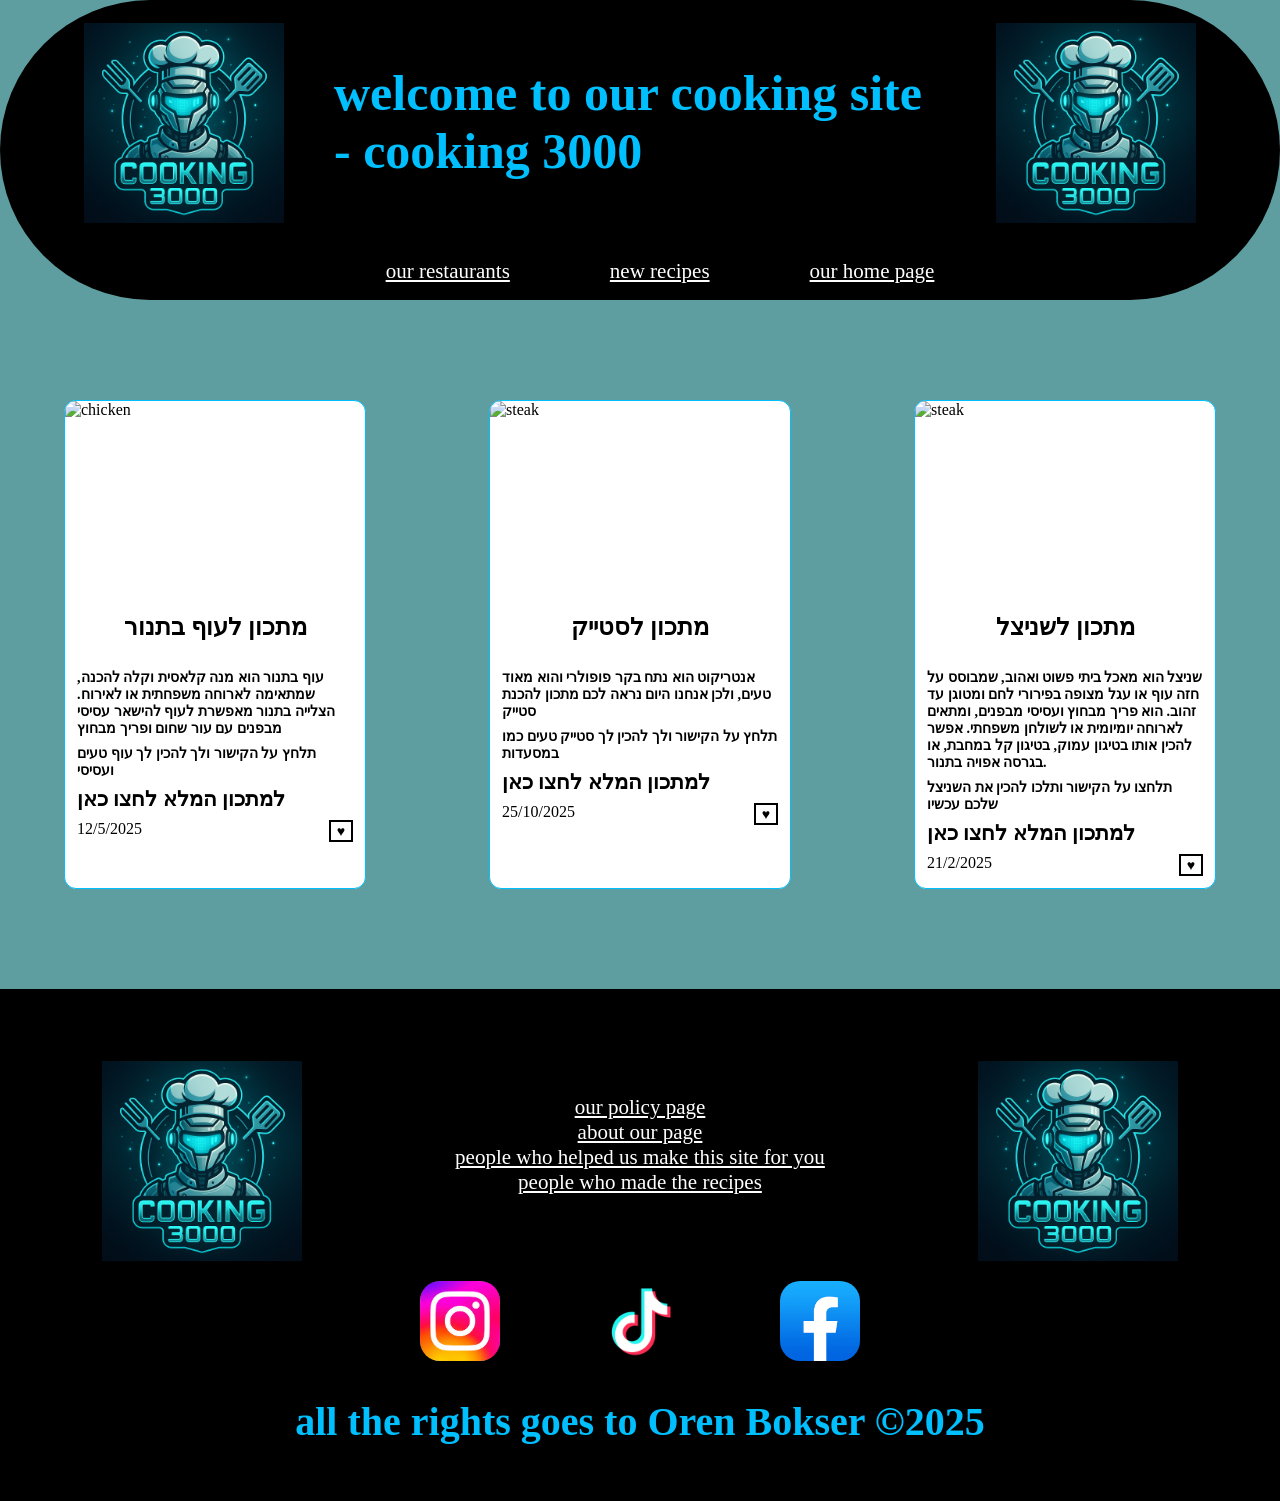
==== index.html @ 5f9ba797 "TASK#2.Project" ====
﻿<!DOCTYPE html>

<html lang="en" xmlns="http://www.w3.org/1999/xhtml">
<head>
    <meta charset="utf-8" />
    <title></title>
    <link href="style.css" rel="stylesheet" />
</head>
<body>
    <header>
        <div class="container">
            <div class="div_header">
                <div class="chef_img"><img src="img/logo.png" alt="Alternate Text" /></div>
                <h1 id="head">welcome to our cooking site - cooking 3000</h1>
                <div class="chef_img"><img src="img/logo.png" alt="Alternate Text" /></div>
            </div>
                <nav id="links">
                    <ul class="father_list">
                        <li class="link"><a href="restaurants.html">our restaurants</a></li>
                        <li class="link"><a href="list.html">new recipes</a></li>
                        <li class="link"><a href="home.html">our home page</a></li>
                    </ul>
                </nav>
        </div>
    </header>
    <main>
        <section>
            <div class="container">
                <div class="card_wrap">
                    <div class="card">
                        <img class="recipe_img" src="img/recipe1.jpg" alt="chicken" />
                        <div class="card-content">
                            <h2>מתכון לעוף בתנור</h2>
                            <p>עוף בתנור הוא מנה קלאסית וקלה להכנה, שמתאימה לארוחה משפחתית או לאירוח. הצלייה בתנור מאפשרת לעוף להישאר עסיסי מבפנים עם עור שחום ופריך מבחוץ</p>
                            <p>תלחץ על הקישור ולך להכין לך עוף טעים ועסיסי</p>
                            <a href="https://happykitchen.co.il/%D7%94%D7%A2%D7%95%D7%A3-%D7%91%D7%AA%D7%A0%D7%95%D7%A8-%D7%94%D7%9B%D7%99-%D7%98%D7%A2%D7%99%D7%9D-%D7%A9%D7%AA%D7%9B%D7%99%D7%A0%D7%95/" class="card-link">למתכון המלא לחצו כאן</a>
                            <div class="card-footer">
                                <span>12/5/2025</span>
                                <button class="like-btn">♥</button>
                            </div>
                        </div>
                    </div>
                    <div class="card">
                        <img class="recipe_img" src="img/recipe2.jpg" alt="steak" />
                        <div class="card-content">
                            <h2>מתכון לסטייק</h2>
                            <p>אנטריקוט הוא נתח בקר פופולרי והוא מאוד טעים, ולכן אנחנו היום נראה לכם מתכון להכנת סטייק</p>
                            <p>תלחץ על הקישור ולך להכין לך סטייק טעים כמו במסעדות</p>
                            <a href="https://raameatshop.co.il/recipes/%D7%91%D7%99%D7%A3-%D7%95%D7%95%D7%9C%D7%99%D7%A0%D7%92%D7%98%D7%95%D7%9F-%D7%97%D7%9C%D7%95%D7%9E%D7%99/" class="card-link">למתכון המלא לחצו כאן</a>
                            <div class="card-footer">
                                <span>25/10/2025</span>
                                <button class="like-btn">♥</button>
                            </div>
                        </div>
                    </div>
                    <div class="card">
                        <img class="recipe_img" src="img/recipe3.jpg" alt="steak" />
                        <div class="card-content">
                            <h2>מתכון לשניצל</h2>
                            <p>שניצל הוא מאכל ביתי פשוט ואהוב, שמבוסס על חזה עוף או עגל מצופה בפירורי לחם ומטוגן עד זהוב. הוא פריך מבחוץ ועסיסי מבפנים, ומתאים לארוחה יומיומית או לשולחן משפחתי. אפשר להכין אותו בטיגון עמוק, בטיגון קל במחבת, או בגרסה אפויה בתנור.</p>
                            <p>תלחצו על הקישור ותלכו להכין את השניצל שלכם עכשיו</p>
                            <a href="https://danielamit.foody.co.il/foody_recipe/%D7%94%D7%9E%D7%93%D7%A8%D7%99%D7%9A-%D7%9C%D7%94%D7%9B%D7%A0%D7%AA-%D7%A9%D7%A0%D7%99%D7%A6%D7%9C-%D7%9E%D7%95%D7%A9%D7%9C%D7%9D/" class="card-link">למתכון המלא לחצו כאן</a>
                            <div class="card-footer">
                                <span>21/2/2025</span>
                                <button class="like-btn">♥</button>
                            </div>
                        </div>
                    </div>
                </div>
            </div>
        </section>
    </main>
    <footer>
        <div class="container">
                <div class="footer">
                    <div class="footer_logo"><img src="img/logo.png" alt="Alternate Text" /></div>
                        <nav>
                            <ul id="list">
                                <li class="list1"><a href="policy.html">our policy page</a></li>
                                <li class="list1"><a href="about.html">about our page</a></li>
                                <li class="list1"><a href="thanks.html">people who helped us make this site for you</a></li>
                                <li class="list1"><a href="copyright.html">people who made the recipes</a></li>
                            </ul>
                        </nav>
                    <div class="footer_logo"><img src="img/logo.png" alt="Alternate Text" /></div>
                </div>
                <div class="social">
                        <div>
                            <a href="https://www.instagram.com/"><img class="social_img" src="img/insta.jpg" alt="Alternate Text" /></a>
                        </div>
                        <div>
                            <a href="https://www.tiktok.com/"> <img class="social_img" src="img/tiktok.png" alt="Alternate Text" /></a>
                        </div>
                        <div class="facebook">
                            <a href="https://www.facebook.com/?locale=he_IL"> <img class="social_img" src="img/fackbook.png" alt="Alternate Text" /></a>
                        </div>
                </div>
                <h1 class="end_of_footer">all the rights goes to Oren Bokser ©2025</h1>
        </div>
    </footer>
</body>
</html>
---- style.css ----
﻿body {
    background-color: cadetblue;
}
header{
    border-radius: 200px;
}
.chef_img {
    height: 200px;
    width: 200px;
   
    background-size: cover;
    display: flex;
    align-self: end;
    margin: 20px;
}
.container {
    width: 90%;
    max-width: 2000px;
    margin: 0 auto;
}
#head {
    font-size: 50px;
    color: deepskyblue;
    padding: 30px;
}
.div_header {
    display: flex;
    flex-direction: row;
    justify-content: center;
    justify-content: space-between;
}
#links {
    display: flex;
    flex-direction: row;
    justify-content: center;
}
.link {
    list-style-type: none;
    margin: 0px 50px 0px 50px;
    font-size: 20px;
}
.father_list {
    display: flex;
}

.link a:hover {
    color: deepskyblue;
    text-decoration: underline;
    font-weight: bold;
}
header{
    background-color: black;
}
.footer_logo {
    height: 200px;
    width: 200px;
    background-size: cover;
    display: flex;
    align-self: end;
}
.footer {
    display: flex;
    flex-direction: row;
    justify-content: center;
    justify-content: space-between;
    padding: 20px;
}
a {
    color: white;
    font-size: 21px;
}

.footer_links {
    color: red;
}
footer {
    background-color: black;
}
#list{
    padding: 50px;
}
.list1 {
    margin: 0px 50px 0px 50px;
    font-size: 20px;
}
.list1 a:hover {
    color: deepskyblue;
    text-decoration: underline;
    font-weight: bold;
}
.social {
    display: flex;
    flex-direction: row;
    justify-content: center;
    gap: 100px;
}
.social_img {
    transition: transform 0.3s ease;
}
/*עזרה מהצאט*/
.social_img:hover {
    transform: translateY(-10px) rotate(-3deg);
    box-shadow: 0 0 50px rgba(139, 0, 0, 0.8), inset 0 0 50px rgba(255, 0, 0, 0.15);
}
.social_img {
    width: 80px;
    display: block;
    border-radius: 20px;
}
#main_div {
    height: 100px;
}
.end_of_footer {
    font-size: 40px;
    color: deepskyblue;
    text-align: center;
    padding: 10px;
    background-color: black
}
html, body {
    height: 100%;
    margin: 0;
}

body {
    display: flex;
    flex-direction: column;
    min-height: 120vh;
}

main {
    flex: 1;
}

footer {
    padding: 20px;
    text-align: center;
}
.card {
    width: 300px;
    border: 1px solid deepskyblue;
    border-radius: 12px;
    display: flex;
    flex-direction: column;
    background: white;
    transition: 0.3s ease;
}

    .card:hover {
        transform: translateY(-10px) scale(1.2);
    }

.container {
    justify-content: center;
}

.card img {
    width: 100%;
    height: 180px;
    object-fit: cover;
}

.recipe_img {
    border-radius: 11px;
}

.card-content {
    padding: 12px;
    display: flex;
    flex-direction: column;
    gap: 8px;
}

    .card-content h3 {
        margin: 0;
        font-size: 18px;
    }

    .card-content p {
        margin: 0;
        font-size: 14px;
    }

    .card-content h2 {
        text-align: center;
    }

.card-link {
    text-decoration: none;
    color: #000;
    font-weight: 600;
}

.card-content p {
    font-weight: bold;
}

.card-footer {
    display: flex;
    justify-content: space-between;
}

.card_wrap {
    display: flex;
    justify-content: space-between;
    margin: 100px 0px;
}

.like-btn {
    border: none;
    background: none;
    border: 2px solid black;
    cursor: pointer;
    font-size: 14px;
    transition: transform 0.5s ease;
}
/*עזרה מהצאט*/
.like-btn:hover{
    transform: scale(1.2);
    filter: drop-shadow(0 0 5px red) drop-shadow(0 0 5px blue);
}
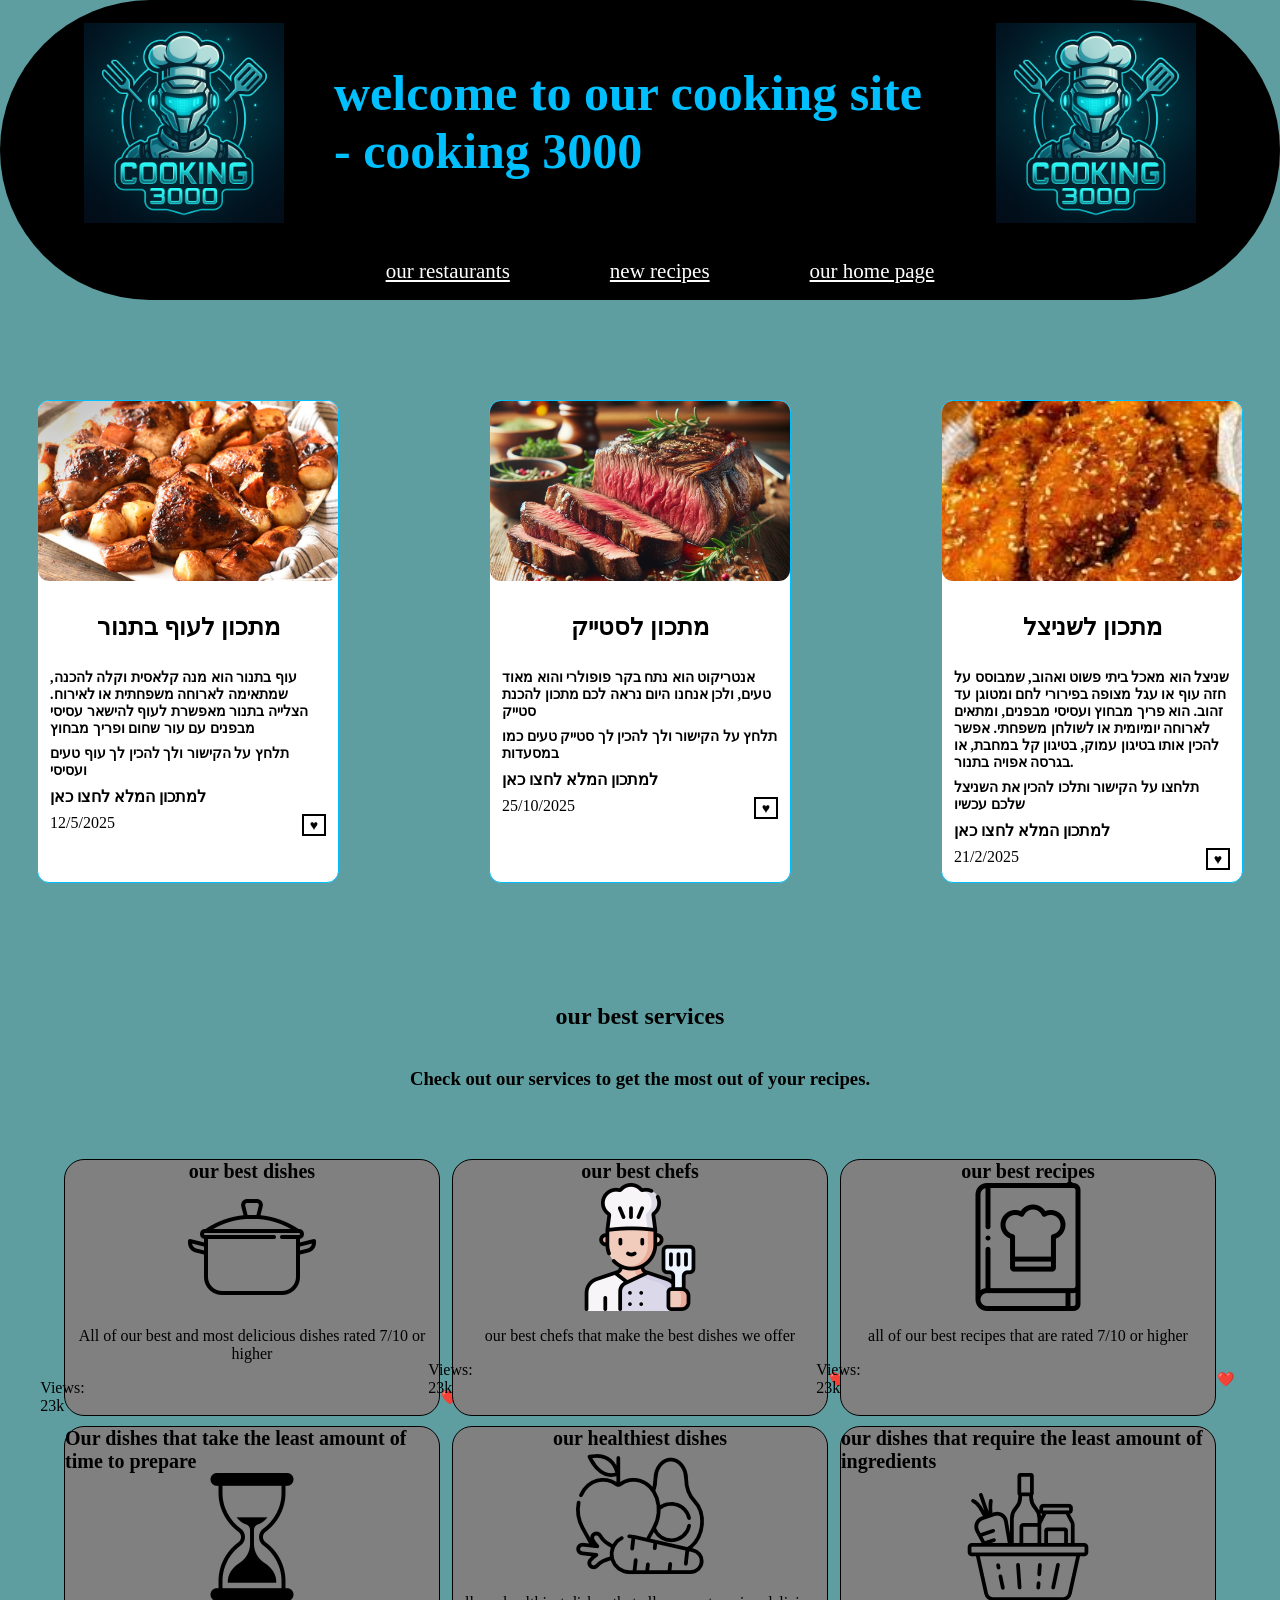
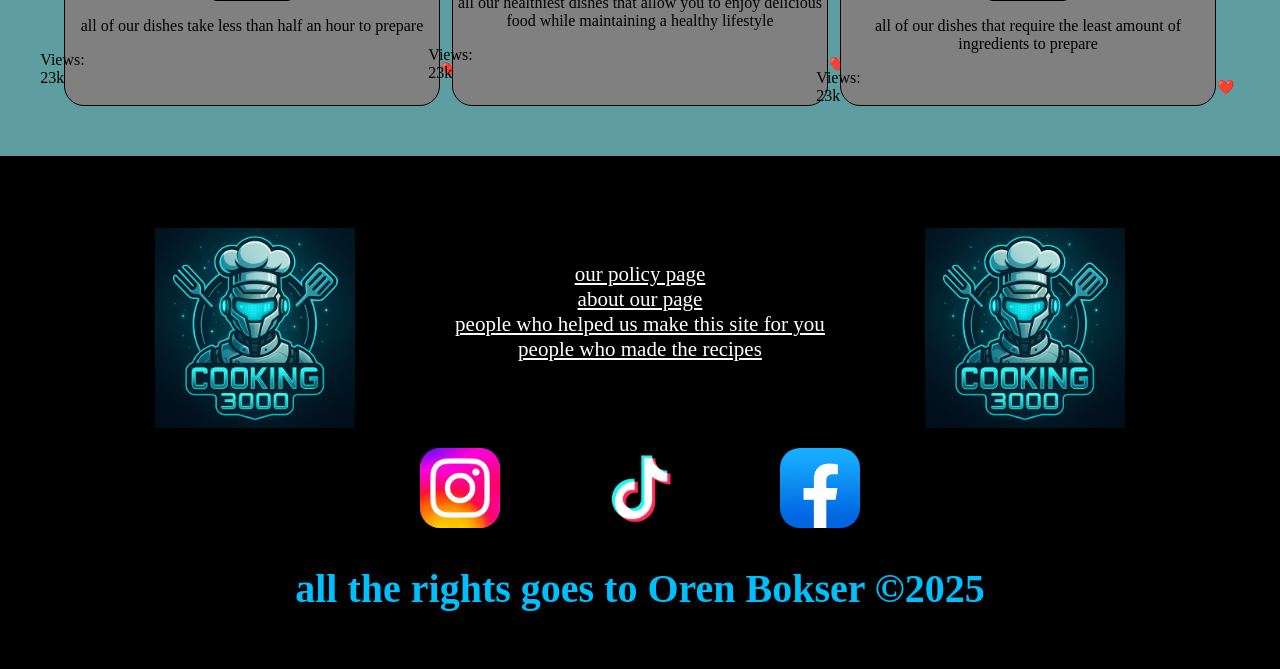
==== commit ef33d379: "Task#3. Project‏" ====
--- a/index.html
+++ b/index.html
@@ -69,6 +69,68 @@
                 </div>
             </div>
         </section>
+        <section class="services">
+            <div class="container">
+                <h1>our best services</h1>
+                <h3>Check out our services to get the most out of your recipes.</h3>
+                <div class="services_wrap">
+                    <div class="services_items">
+                        <a href="dishes.html">our best dishes</a>
+                        <img src="img/pot.png" alt="pot" />
+                        <p>All of our best and most delicious dishes rated 7/10 or higher</p>
+                        <div class="service_footer">
+                            <span>Views: 23k</span>
+                            <button class="like">❤️</button>
+                        </div>
+                    </div>
+                    <div class="services_items">
+                        <a href="chefs.html">our best chefs</a>
+                        <img src="img/chef.png" alt="chef" />
+                        <p>our best chefs that make the best dishes we offer</p>
+                        <div class="service_footer">
+                            <span>Views: 23k</span>
+                            <button class="like">❤️</button>
+                        </div>
+                    </div>
+                    <div class="services_items">
+                        <a href="recipes.html">our best recipes</a>
+                        <img src="img/recipe-service.png" alt="recipe" />
+                        <p>all of our best recipes that are rated 7/10 or higher</p>
+                        <div class="service_footer">
+                            <span>Views: 23k</span>
+                            <button class="like">❤️</button>
+                        </div>
+                    </div>
+                    <div class="services_items">
+                        <a href="short.html">Our dishes that take the least amount of time to prepare</a>
+                        <img src="img/clock.png" alt="clock" />
+                        <p>all of our dishes take less than half an hour to prepare</p>
+                        <div class="service_footer">
+                            <span>Views: 23k</span>
+                            <button class="like">❤️</button>
+                        </div>
+                    </div>
+                    <div class="services_items">
+                        <a href="healthy.html">our healthiest dishes</a>
+                        <img src="img/vegetables.png" alt="vegetables" />
+                        <p>all our healthiest dishes that allow you to enjoy delicious food while maintaining a healthy lifestyle</p>
+                        <div class="service_footer">
+                            <span>Views: 23k</span>
+                            <button class="like">❤️</button>
+                        </div>
+                    </div>
+                    <div class="services_items">
+                        <a href="ingredients.html">our dishes that require the least amount of ingredients</a>
+                        <img src="img/groceries.png" alt="groceries" />
+                        <p>all of our dishes that require the least amount of ingredients to prepare</p>
+                        <div class="service_footer">
+                        <span>Views: 23k</span>
+                        <button class="like">❤️</button>
+                        </div>
+                    </div>
+                </div>
+            </div>
+        </section>
     </main>
     <footer>
         <div class="container">
--- a/style.css
+++ b/style.css
@@ -13,11 +13,6 @@
     align-self: end;
     margin: 20px;
 }
-.container {
-    width: 90%;
-    max-width: 2000px;
-    margin: 0 auto;
-}
 #head {
     font-size: 50px;
     color: deepskyblue;
@@ -65,11 +60,14 @@
     justify-content: space-between;
     padding: 20px;
 }
-a {
+footer a{
     color: white;
     font-size: 21px;
 }
-
+header a {
+    color: white;
+    font-size: 21px;
+}
 .footer_links {
     color: red;
 }
@@ -145,13 +143,20 @@
     background: white;
     transition: 0.3s ease;
 }
-
-    .card:hover {
-        transform: translateY(-10px) scale(1.2);
-    }
+.card_wrap {
+    gap: 150px;
+}
+.card:hover {
+    transform: translateY(-10px) scale(1.2);
+}
 
 .container {
-    justify-content: center;
+    width: 90%;
+    max-width: 1500px;
+    margin: 0 auto;
+    display: flex;
+    flex-direction: column;
+    align-items: center;
 }
 
 .card img {
@@ -219,3 +224,48 @@
     transform: scale(1.2);
     filter: drop-shadow(0 0 5px red) drop-shadow(0 0 5px blue);
 }
+.services_wrap {
+    display: flex;
+    justify-content: space-between;
+    flex-wrap: wrap;
+    gap: 10px;
+    margin: 50px 0px;
+}
+.services_items {
+    background-color: gray;
+    border: 1px solid;
+    border-radius: 20px;
+    width: calc(100% / 3 - 10px);
+    display: flex;
+    flex-direction: column;
+    align-items: center;
+    transition: 0.3s ease;
+}
+.services_items p {
+    text-align: center;
+}
+.services_items:hover {
+    transform: translateY(-10px) scale(1.09);
+}
+.services_items a{
+    text-decoration: none;  
+    color: black;
+    font-size: 20px;
+    font-weight: bold;
+}
+.service_footer {
+    display: flex;
+    justify-content: space-between;
+    gap: 350px;
+}
+.like {
+    border: none;
+    background: none;
+    font-size: 14px;
+    transition: transform 0.5s ease;
+}
+/*עזרה מהצאט*/
+.like:hover {
+    transform: scale(1.2);
+    filter: drop-shadow(0 0 5px black) drop-shadow(0 0 5px red);
+}
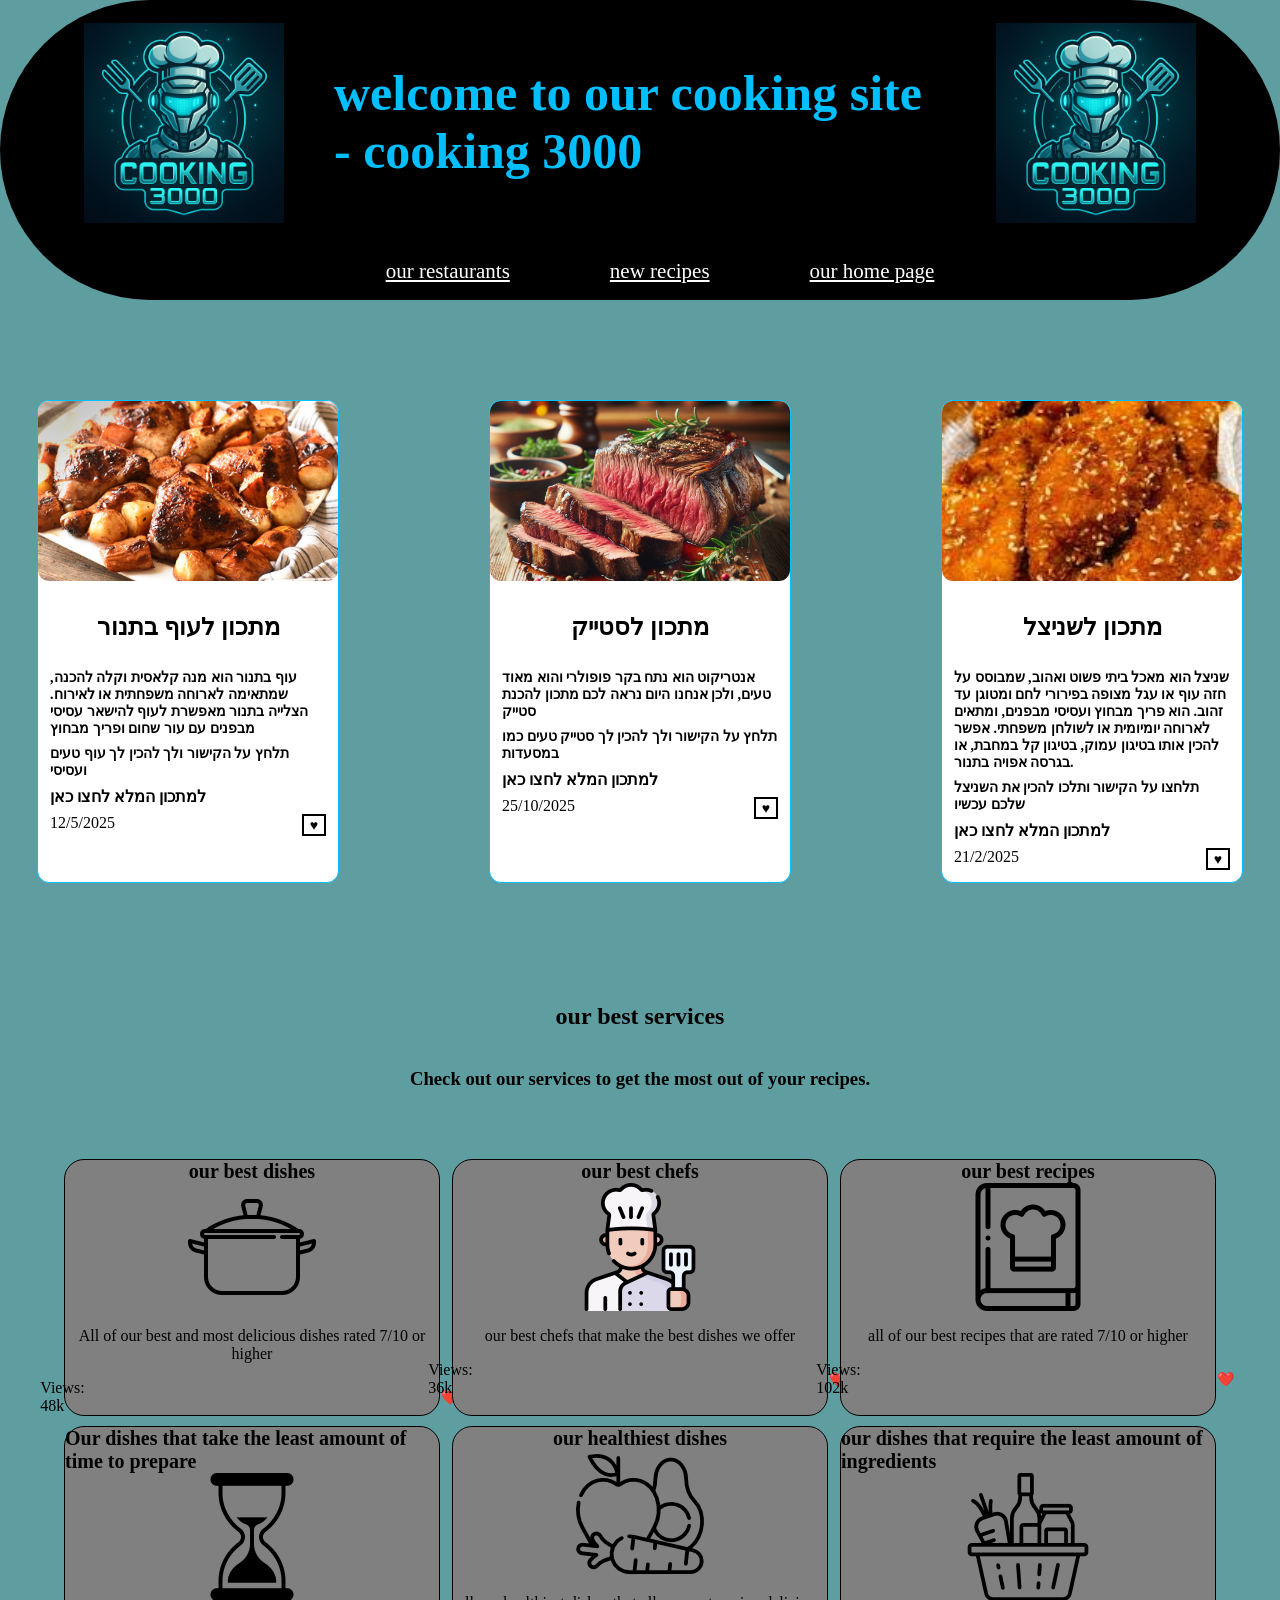
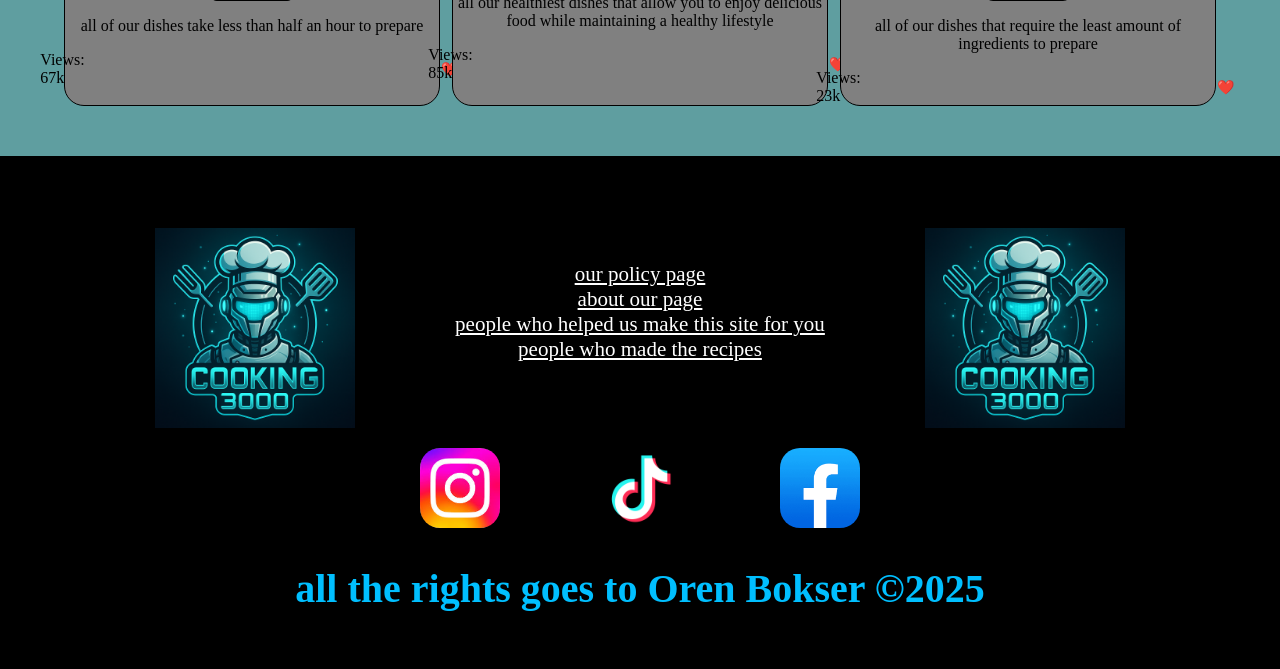
==== commit 110743f3: "TASK#3.Project changed the views number" ====
--- a/index.html
+++ b/index.html
@@ -79,7 +79,7 @@
                         <img src="img/pot.png" alt="pot" />
                         <p>All of our best and most delicious dishes rated 7/10 or higher</p>
                         <div class="service_footer">
-                            <span>Views: 23k</span>
+                            <span>Views: 48k</span>
                             <button class="like">❤️</button>
                         </div>
                     </div>
@@ -88,7 +88,7 @@
                         <img src="img/chef.png" alt="chef" />
                         <p>our best chefs that make the best dishes we offer</p>
                         <div class="service_footer">
-                            <span>Views: 23k</span>
+                            <span>Views: 36k</span>
                             <button class="like">❤️</button>
                         </div>
                     </div>
@@ -97,7 +97,7 @@
                         <img src="img/recipe-service.png" alt="recipe" />
                         <p>all of our best recipes that are rated 7/10 or higher</p>
                         <div class="service_footer">
-                            <span>Views: 23k</span>
+                            <span>Views: 102k</span>
                             <button class="like">❤️</button>
                         </div>
                     </div>
@@ -106,7 +106,7 @@
                         <img src="img/clock.png" alt="clock" />
                         <p>all of our dishes take less than half an hour to prepare</p>
                         <div class="service_footer">
-                            <span>Views: 23k</span>
+                            <span>Views: 67k</span>
                             <button class="like">❤️</button>
                         </div>
                     </div>
@@ -115,7 +115,7 @@
                         <img src="img/vegetables.png" alt="vegetables" />
                         <p>all our healthiest dishes that allow you to enjoy delicious food while maintaining a healthy lifestyle</p>
                         <div class="service_footer">
-                            <span>Views: 23k</span>
+                            <span>Views: 85k</span>
                             <button class="like">❤️</button>
                         </div>
                     </div>
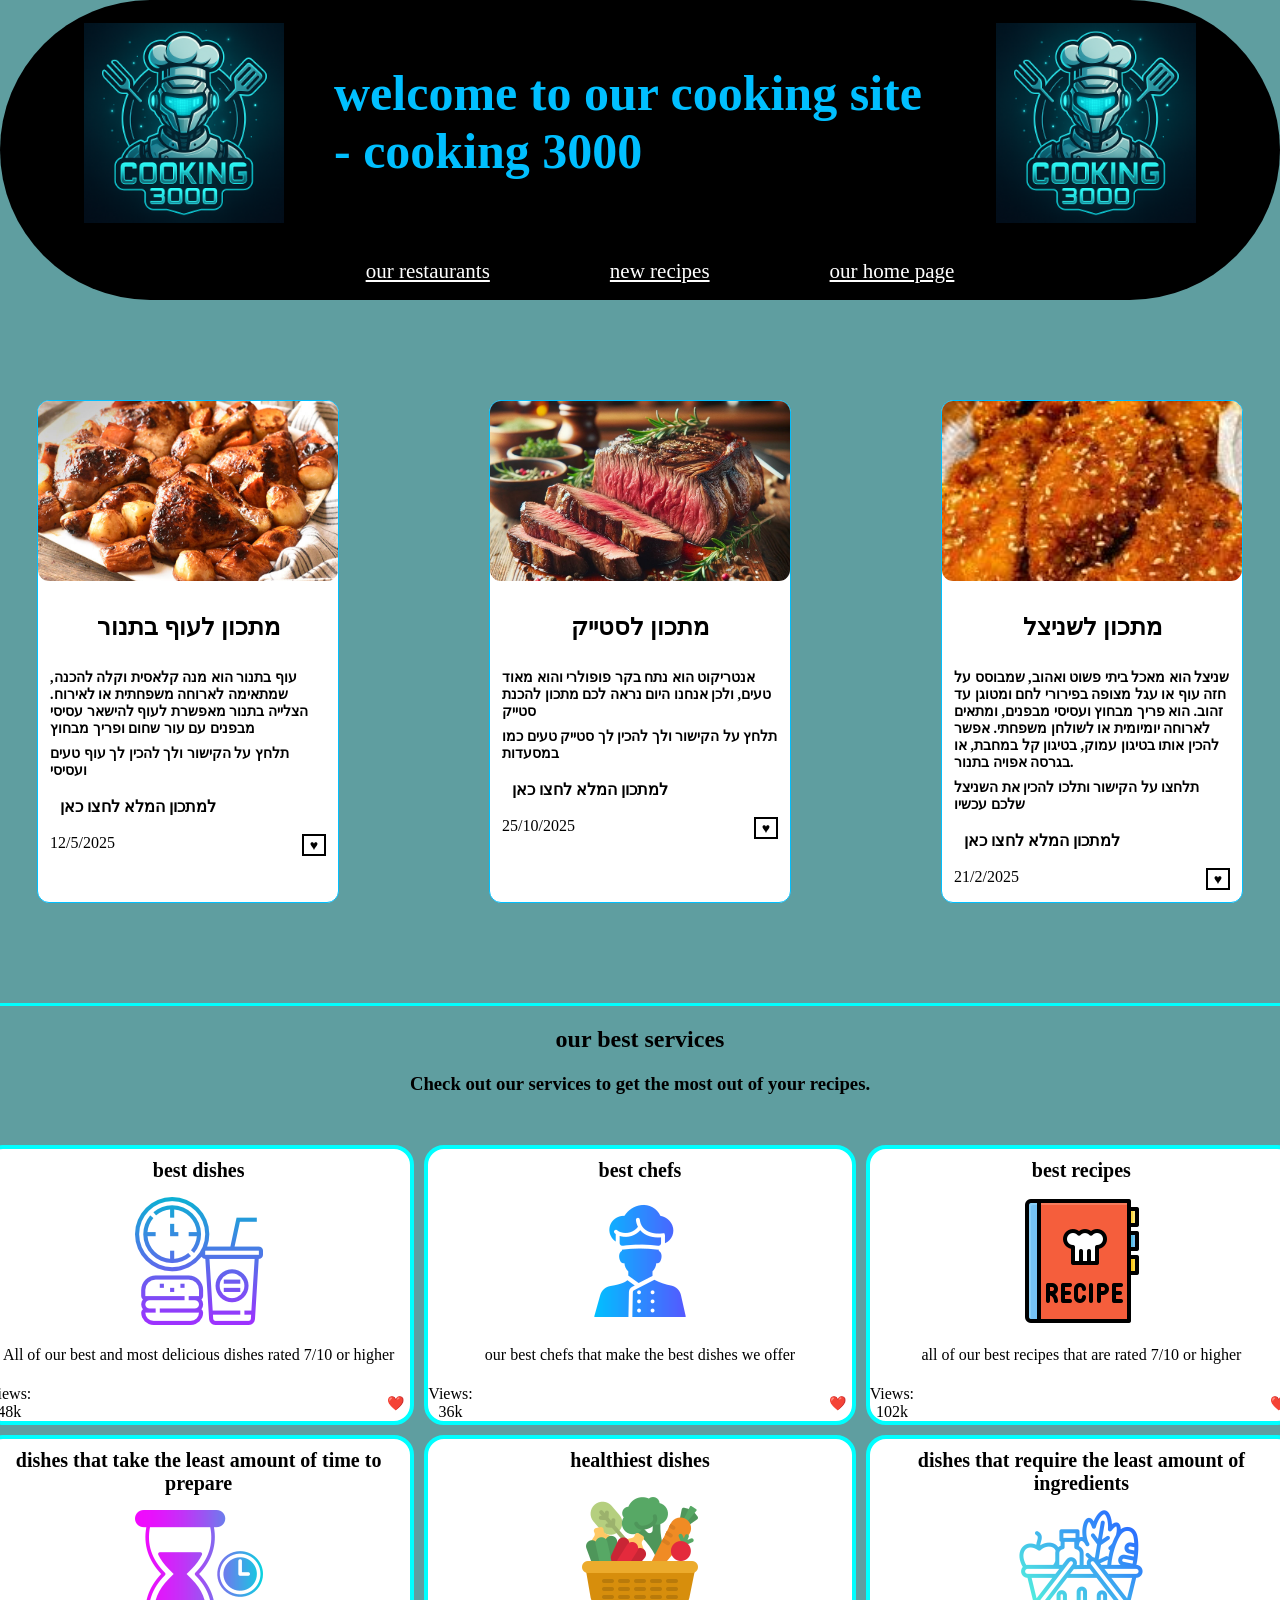
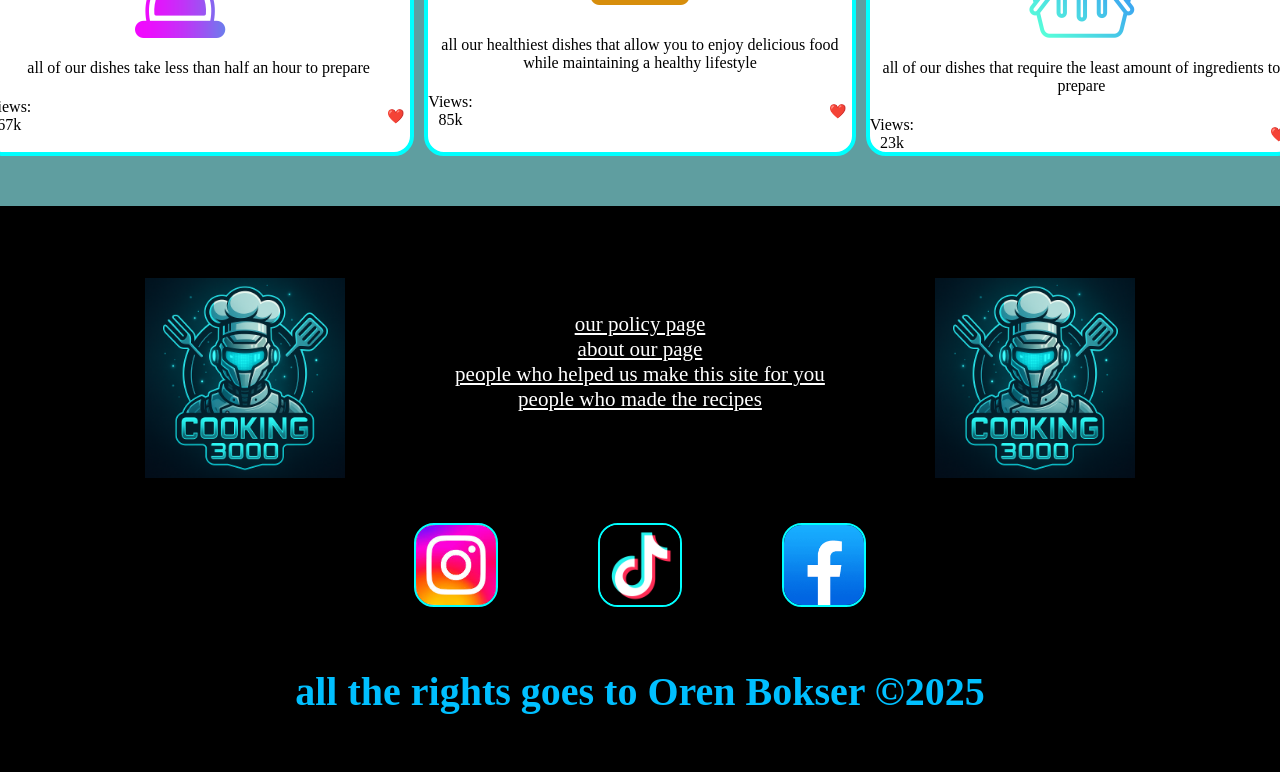
==== commit 02df16ca: "Add files via upload" ====
--- a/index.html
+++ b/index.html
@@ -71,61 +71,67 @@
         </section>
         <section class="services">
             <div class="container">
-                <h1>our best services</h1>
-                <h3>Check out our services to get the most out of your recipes.</h3>
-                <div class="services_wrap">
-                    <div class="services_items">
-                        <a href="dishes.html">our best dishes</a>
-                        <img src="img/pot.png" alt="pot" />
-                        <p>All of our best and most delicious dishes rated 7/10 or higher</p>
-                        <div class="service_footer">
-                            <span>Views: 48k</span>
-                            <button class="like">❤️</button>
+                <div class="border">
+                    <h1>our best services</h1>
+                    <h3>Check out our services to get the most out of your recipes.</h3>
+                    <div class="services_wrap">
+                        <div class="upper_service">
+                            <div class="services_items">
+                                <a href="dishes.html">best dishes</a>
+                                <img src="img/plate.png" alt="pot" />
+                                <p>All of our best and most delicious dishes rated 7/10 or higher</p>
+                                <div class="service_footer">
+                                    <span>Views: 48k</span>
+                                    <button class="like">❤️</button>
+                                </div>
+                            </div>
+                            <div class="services_items">
+                                <a href="chefs.html">best chefs</a>
+                                <img src="img/chef.png" alt="chef" />
+                                <p>our best chefs that make the best dishes we offer</p>
+                                <div class="service_footer">
+                                    <span>Views: 36k</span>
+                                    <button class="like">❤️</button>
+                                </div>
+                            </div>
+                            <div class="services_items">
+                                <a href="recipes.html">best recipes</a>
+                                <img src="img/recipe-down.png" alt="recipe" />
+                                <p>all of our best recipes that are rated 7/10 or higher</p>
+                                <div class="service_footer">
+                                    <span>Views: 102k</span>
+                                    <button class="like">❤️</button>
+                                </div>
+                            </div>
                         </div>
-                    </div>
-                    <div class="services_items">
-                        <a href="chefs.html">our best chefs</a>
-                        <img src="img/chef.png" alt="chef" />
-                        <p>our best chefs that make the best dishes we offer</p>
-                        <div class="service_footer">
-                            <span>Views: 36k</span>
-                            <button class="like">❤️</button>
-                        </div>
-                    </div>
-                    <div class="services_items">
-                        <a href="recipes.html">our best recipes</a>
-                        <img src="img/recipe-service.png" alt="recipe" />
-                        <p>all of our best recipes that are rated 7/10 or higher</p>
-                        <div class="service_footer">
-                            <span>Views: 102k</span>
-                            <button class="like">❤️</button>
-                        </div>
-                    </div>
-                    <div class="services_items">
-                        <a href="short.html">Our dishes that take the least amount of time to prepare</a>
-                        <img src="img/clock.png" alt="clock" />
-                        <p>all of our dishes take less than half an hour to prepare</p>
-                        <div class="service_footer">
-                            <span>Views: 67k</span>
-                            <button class="like">❤️</button>
-                        </div>
-                    </div>
-                    <div class="services_items">
-                        <a href="healthy.html">our healthiest dishes</a>
-                        <img src="img/vegetables.png" alt="vegetables" />
-                        <p>all our healthiest dishes that allow you to enjoy delicious food while maintaining a healthy lifestyle</p>
-                        <div class="service_footer">
-                            <span>Views: 85k</span>
-                            <button class="like">❤️</button>
-                        </div>
-                    </div>
-                    <div class="services_items">
-                        <a href="ingredients.html">our dishes that require the least amount of ingredients</a>
-                        <img src="img/groceries.png" alt="groceries" />
-                        <p>all of our dishes that require the least amount of ingredients to prepare</p>
-                        <div class="service_footer">
-                        <span>Views: 23k</span>
-                        <button class="like">❤️</button>
+                        <div class="lower_service">
+                            <div class="services_items">
+                                <a href="short.html">dishes that take the least amount of time to prepare</a>
+                                <img src="img/clock.png" alt="clock" />
+                                <p>all of our dishes take less than half an hour to prepare</p>
+                                <div class="service_footer">
+                                    <span>Views: 67k</span>
+                                    <button class="like">❤️</button>
+                                </div>
+                            </div>
+                            <div class="services_items">
+                                <a href="healthy.html">healthiest dishes</a>
+                                <img src="img/vegetable.png" alt="vegetables" />
+                                <p>all our healthiest dishes that allow you to enjoy delicious food while maintaining a healthy lifestyle</p>
+                                <div class="service_footer">
+                                    <span>Views: 85k</span>
+                                    <button class="like">❤️</button>
+                                </div>
+                            </div>
+                            <div class="services_items">
+                                <a href="ingredients.html">dishes that require the least amount of ingredients</a>
+                                <img src="img/groceries.png" alt="groceries" />
+                                <p>all of our dishes that require the least amount of ingredients to prepare</p>
+                                <div class="service_footer">
+                                    <span>Views: 23k</span>
+                                    <button class="like">❤️</button>
+                                </div>
+                            </div>
                         </div>
                     </div>
                 </div>
--- a/style.css
+++ b/style.css
@@ -98,12 +98,13 @@
 /*עזרה מהצאט*/
 .social_img:hover {
     transform: translateY(-10px) rotate(-3deg);
-    box-shadow: 0 0 50px rgba(139, 0, 0, 0.8), inset 0 0 50px rgba(255, 0, 0, 0.15);
+    box-shadow: 0 0 50px aqua, inset 0 0 50px rgba(255, 0, 0, 0.15);
 }
 .social_img {
     width: 80px;
     display: block;
     border-radius: 20px;
+    border: 2px solid aqua;
 }
 #main_div {
     height: 100px;
@@ -222,24 +223,26 @@
 /*עזרה מהצאט*/
 .like-btn:hover{
     transform: scale(1.2);
-    filter: drop-shadow(0 0 5px red) drop-shadow(0 0 5px blue);
+    filter: drop-shadow(0 0 5px aqua) drop-shadow(0 0 5px blue);
 }
 .services_wrap {
     display: flex;
+    flex-direction: column;
     justify-content: space-between;
     flex-wrap: wrap;
     gap: 10px;
     margin: 50px 0px;
 }
 .services_items {
-    background-color: gray;
-    border: 1px solid;
+    background-color: white;
+    border: 4px solid aqua;
     border-radius: 20px;
     width: calc(100% / 3 - 10px);
     display: flex;
     flex-direction: column;
     align-items: center;
     transition: 0.3s ease;
+    gap: 5px;
 }
 .services_items p {
     text-align: center;
@@ -264,6 +267,33 @@
     font-size: 14px;
     transition: transform 0.5s ease;
 }
+.upper_service {
+    display: flex;
+    flex-direction: row;
+    gap: 10px;
+}
+.lower_service {
+    display: flex;
+    flex-direction: row;
+    gap: 10px;
+}
+a , p .services_items{
+    padding: 10px;
+}
+.upper_service a:hover {
+    color: deepskyblue;
+    text-decoration: underline;
+    font-weight: bold;
+}
+.lower_service a:hover {
+    color: deepskyblue;
+    text-decoration: underline;
+    font-weight: bold;
+}
+.border {
+    text-align: center;
+    border-top: 3px solid aqua;
+}
 /*עזרה מהצאט*/
 .like:hover {
     transform: scale(1.2);
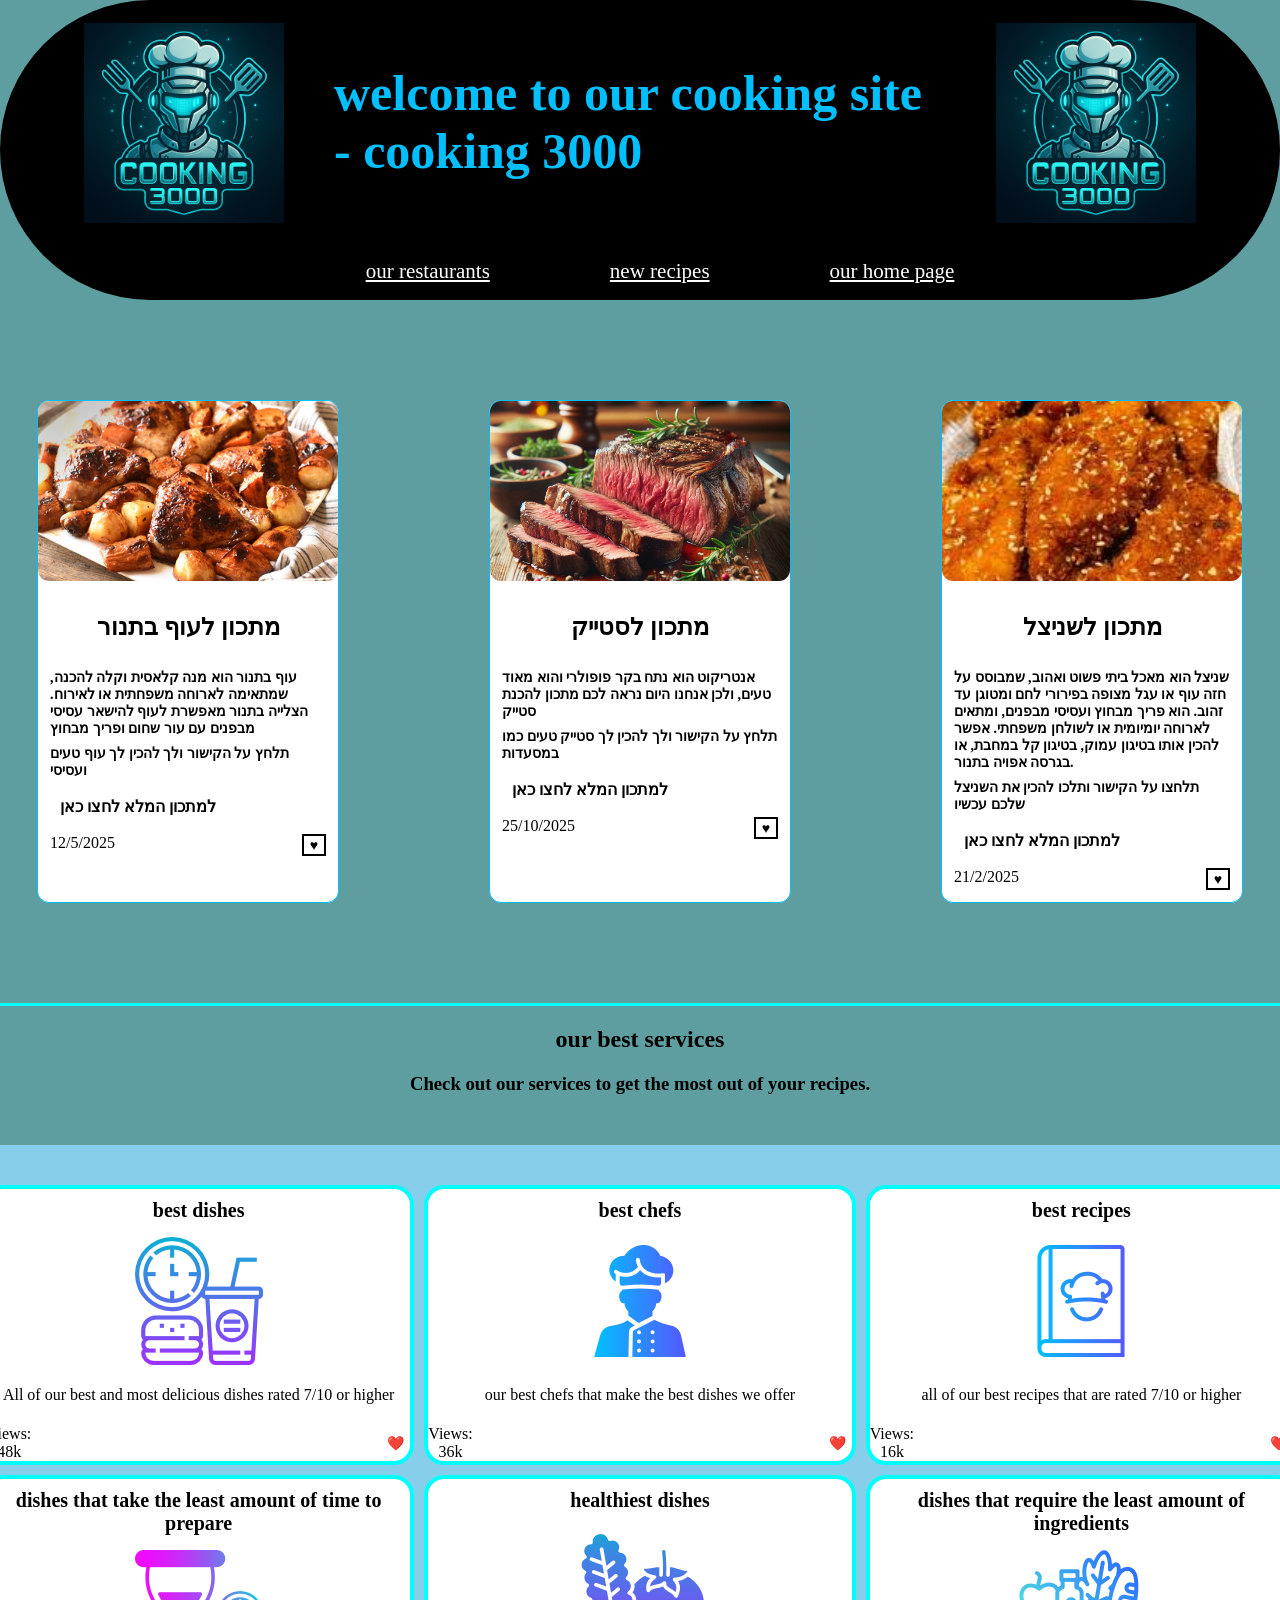
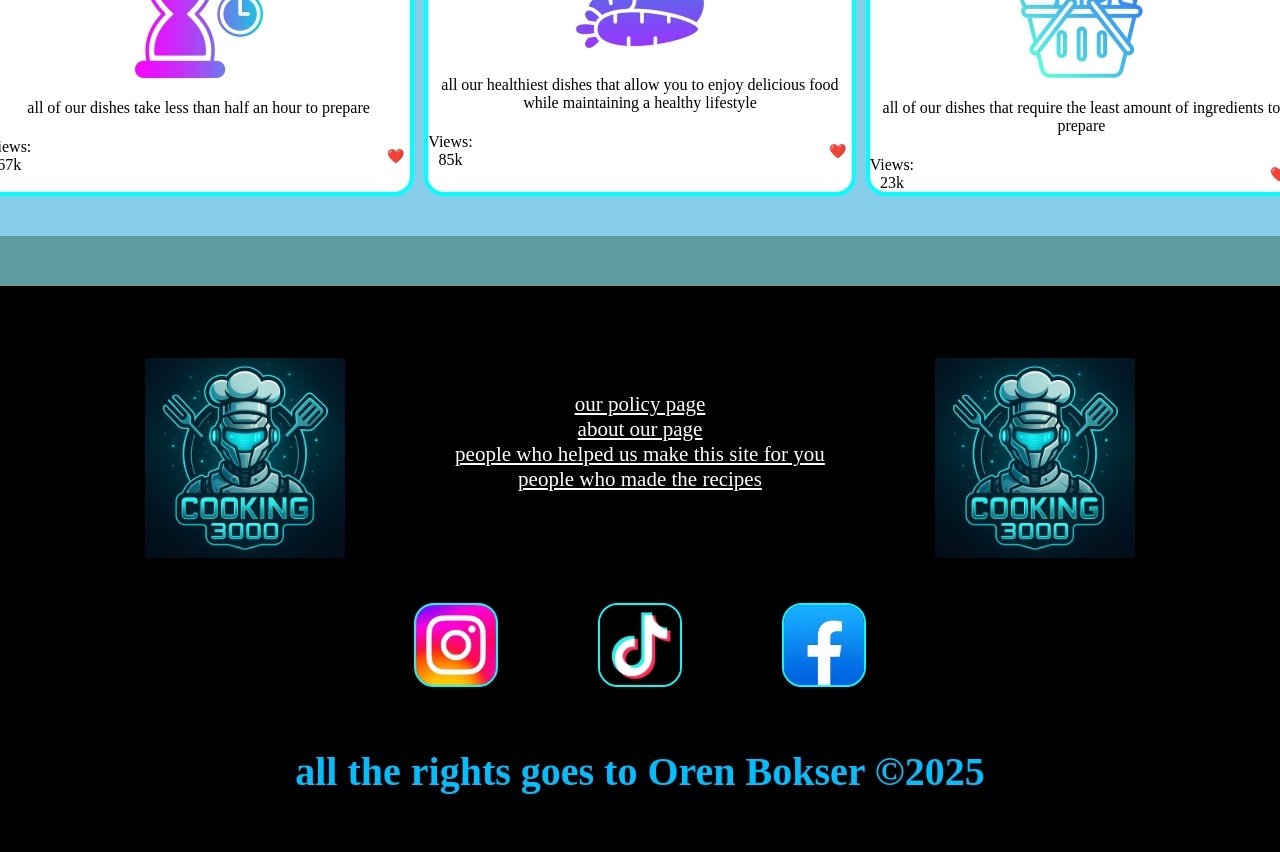
==== commit dcecdd4b: "TASK#3. Project" ====
--- a/index.html
+++ b/index.html
@@ -99,7 +99,7 @@
                                 <img src="img/recipe-down.png" alt="recipe" />
                                 <p>all of our best recipes that are rated 7/10 or higher</p>
                                 <div class="service_footer">
-                                    <span>Views: 102k</span>
+                                    <span>Views: 16k</span>
                                     <button class="like">❤️</button>
                                 </div>
                             </div>
--- a/style.css
+++ b/style.css
@@ -247,9 +247,10 @@
 .services_items p {
     text-align: center;
 }
-.services_items:hover {
-    transform: translateY(-10px) scale(1.09);
-}
+    .services_items:hover {
+        transform: translateY(-10px) scale(1.09);
+        filter: drop-shadow(0 0 5px aqua) drop-shadow(0 0 10px blue);
+    }
 .services_items a{
     text-decoration: none;  
     color: black;
@@ -294,6 +295,11 @@
     text-align: center;
     border-top: 3px solid aqua;
 }
+.services_wrap {
+    background-color: skyblue;
+    padding: 40px;
+    border-radius: 30px;
+}
 /*עזרה מהצאט*/
 .like:hover {
     transform: scale(1.2);
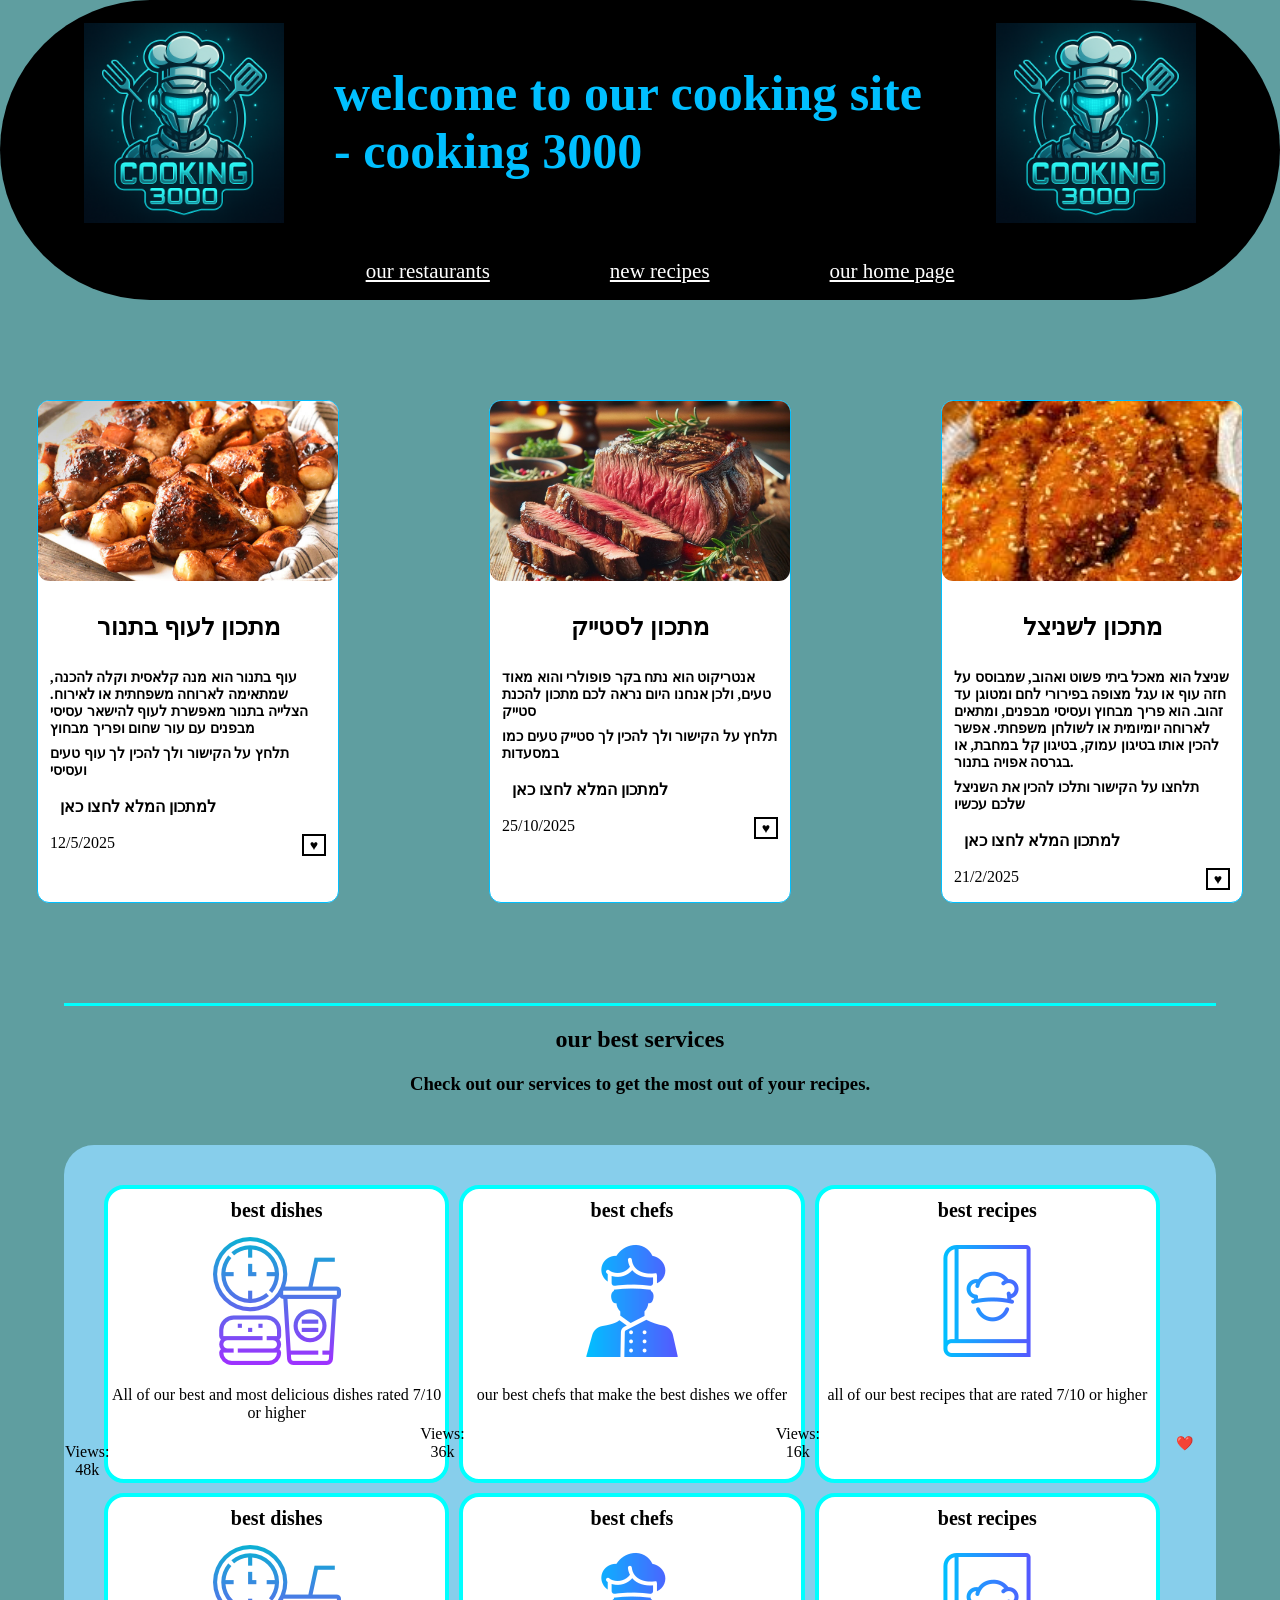
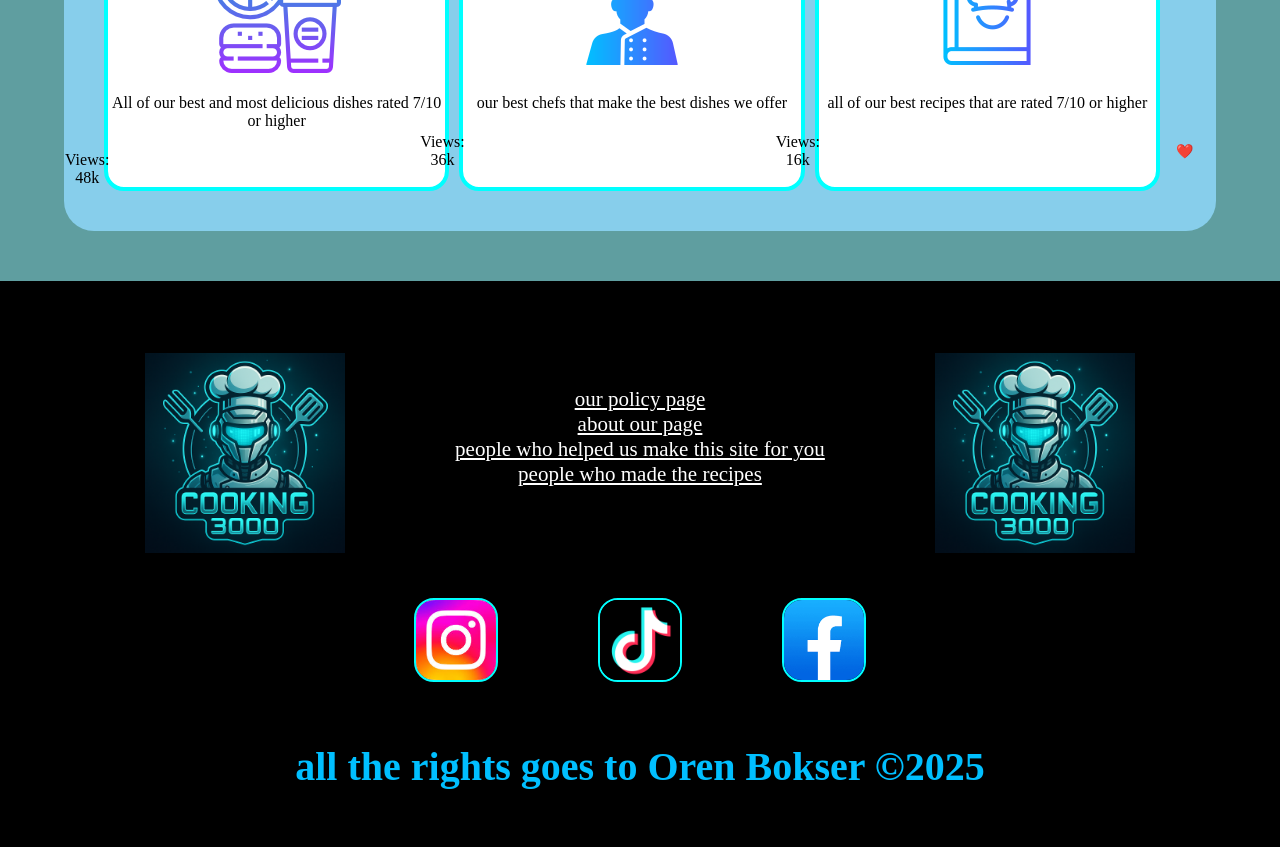
==== commit b155080b: "TASK#3. Project changed some stuff and some things that u said to change in the class" ====
--- a/index.html
+++ b/index.html
@@ -3,6 +3,8 @@
 <html lang="en" xmlns="http://www.w3.org/1999/xhtml">
 <head>
     <meta charset="utf-8" />
+    <meta name="viewport" content="width=device-width, initial-scale=1.0">
+
     <title></title>
     <link href="style.css" rel="stylesheet" />
 </head>
@@ -75,64 +77,118 @@
                     <h1>our best services</h1>
                     <h3>Check out our services to get the most out of your recipes.</h3>
                     <div class="services_wrap">
-                        <div class="upper_service">
-                            <div class="services_items">
-                                <a href="dishes.html">best dishes</a>
-                                <img src="img/plate.png" alt="pot" />
-                                <p>All of our best and most delicious dishes rated 7/10 or higher</p>
-                                <div class="service_footer">
-                                    <span>Views: 48k</span>
-                                    <button class="like">❤️</button>
-                                </div>
-                            </div>
-                            <div class="services_items">
-                                <a href="chefs.html">best chefs</a>
-                                <img src="img/chef.png" alt="chef" />
-                                <p>our best chefs that make the best dishes we offer</p>
-                                <div class="service_footer">
-                                    <span>Views: 36k</span>
-                                    <button class="like">❤️</button>
-                                </div>
-                            </div>
-                            <div class="services_items">
-                                <a href="recipes.html">best recipes</a>
-                                <img src="img/recipe-down.png" alt="recipe" />
-                                <p>all of our best recipes that are rated 7/10 or higher</p>
-                                <div class="service_footer">
-                                    <span>Views: 16k</span>
-                                    <button class="like">❤️</button>
-                                </div>
-                            </div>
-                        </div>
-                        <div class="lower_service">
-                            <div class="services_items">
-                                <a href="short.html">dishes that take the least amount of time to prepare</a>
-                                <img src="img/clock.png" alt="clock" />
-                                <p>all of our dishes take less than half an hour to prepare</p>
-                                <div class="service_footer">
-                                    <span>Views: 67k</span>
-                                    <button class="like">❤️</button>
-                                </div>
-                            </div>
-                            <div class="services_items">
-                                <a href="healthy.html">healthiest dishes</a>
-                                <img src="img/vegetable.png" alt="vegetables" />
-                                <p>all our healthiest dishes that allow you to enjoy delicious food while maintaining a healthy lifestyle</p>
-                                <div class="service_footer">
-                                    <span>Views: 85k</span>
-                                    <button class="like">❤️</button>
-                                </div>
-                            </div>
-                            <div class="services_items">
-                                <a href="ingredients.html">dishes that require the least amount of ingredients</a>
-                                <img src="img/groceries.png" alt="groceries" />
-                                <p>all of our dishes that require the least amount of ingredients to prepare</p>
-                                <div class="service_footer">
-                                    <span>Views: 23k</span>
-                                    <button class="like">❤️</button>
-                                </div>
-                            </div>
-                        </div>
+                        <div class="services_items">
+                            <a href="dishes.html">best dishes</a>
+                            <img src="img/plate.png" alt="pot" />
+                            <p>All of our best and most delicious dishes rated 7/10 or higher</p>
+                            <div class="service_footer">
+                                <span>Views: 48k</span>
+                                <button class="like">❤️</button>
+                            </div>
+                        </div>
+                        <div class="services_items">
+                            <a href="chefs.html">best chefs</a>
+                            <img src="img/chef.png" alt="chef" />
+                            <p>our best chefs that make the best dishes we offer</p>
+                            <div class="service_footer">
+                                <span>Views: 36k</span>
+                                <button class="like">❤️</button>
+                            </div>
+                        </div>
+                        <div class="services_items">
+                            <a href="recipes.html">best recipes</a>
+                            <img src="img/recipe-down.png" alt="recipe" />
+                            <p>all of our best recipes that are rated 7/10 or higher</p>
+                            <div class="service_footer">
+                                <span>Views: 16k</span>
+                                <button class="like">❤️</button>
+                            </div>
+                        </div>
+                        <div class="services_items">
+                            <a href="dishes.html">best dishes</a>
+                            <img src="img/plate.png" alt="pot" />
+                            <p>All of our best and most delicious dishes rated 7/10 or higher</p>
+                            <div class="service_footer">
+                                <span>Views: 48k</span>
+                                <button class="like">❤️</button>
+                            </div>
+                        </div>
+                        <div class="services_items">
+                            <a href="chefs.html">best chefs</a>
+                            <img src="img/chef.png" alt="chef" />
+                            <p>our best chefs that make the best dishes we offer</p>
+                            <div class="service_footer">
+                                <span>Views: 36k</span>
+                                <button class="like">❤️</button>
+                            </div>
+                        </div>
+                        <div class="services_items">
+                            <a href="recipes.html">best recipes</a>
+                            <img src="img/recipe-down.png" alt="recipe" />
+                            <p>all of our best recipes that are rated 7/10 or higher</p>
+                            <div class="service_footer">
+                                <span>Views: 16k</span>
+                                <button class="like">❤️</button>
+                            </div>
+                        </div>
+                        <!--<div class="upper_service">
+        <div class="services_items">
+            <a href="dishes.html">best dishes</a>
+            <img src="img/plate.png" alt="pot" />
+            <p>All of our best and most delicious dishes rated 7/10 or higher</p>
+            <div class="service_footer">
+                <span>Views: 48k</span>
+                <button class="like">❤️</button>
+            </div>
+        </div>
+        <div class="services_items">
+            <a href="chefs.html">best chefs</a>
+            <img src="img/chef.png" alt="chef" />
+            <p>our best chefs that make the best dishes we offer</p>
+            <div class="service_footer">
+                <span>Views: 36k</span>
+                <button class="like">❤️</button>
+            </div>
+        </div>
+        <div class="services_items">
+            <a href="recipes.html">best recipes</a>
+            <img src="img/recipe-down.png" alt="recipe" />
+            <p>all of our best recipes that are rated 7/10 or higher</p>
+            <div class="service_footer">
+                <span>Views: 16k</span>
+                <button class="like">❤️</button>
+            </div>
+        </div>
+    </div>
+    <div class="lower_service">
+        <div class="services_items">
+            <a href="short.html">dishes that take the least amount of time to prepare</a>
+            <img src="img/clock.png" alt="clock" />
+            <p>all of our dishes take less than half an hour to prepare</p>
+            <div class="service_footer">
+                <span>Views: 67k</span>
+                <button class="like">❤️</button>
+            </div>
+        </div>
+        <div class="services_items">
+            <a href="healthy.html">healthiest dishes</a>
+            <img src="img/vegetable.png" alt="vegetables" />
+            <p>all our healthiest dishes that allow you to enjoy delicious food while maintaining a healthy lifestyle</p>
+            <div class="service_footer">
+                <span>Views: 85k</span>
+                <button class="like">❤️</button>
+            </div>
+        </div>
+        <div class="services_items">
+            <a href="ingredients.html">dishes that require the least amount of ingredients</a>
+            <img src="img/groceries.png" alt="groceries" />
+            <p>all of our dishes that require the least amount of ingredients to prepare</p>
+            <div class="service_footer">
+                <span>Views: 23k</span>
+                <button class="like">❤️</button>
+            </div>
+        </div>
+    </div>-->
                     </div>
                 </div>
             </div>
--- a/style.css
+++ b/style.css
@@ -41,7 +41,6 @@
 .link a:hover {
     color: deepskyblue;
     text-decoration: underline;
-    font-weight: bold;
 }
 header{
     background-color: black;
@@ -84,7 +83,6 @@
 .list1 a:hover {
     color: deepskyblue;
     text-decoration: underline;
-    font-weight: bold;
 }
 .social {
     display: flex;
@@ -227,9 +225,6 @@
 }
 .services_wrap {
     display: flex;
-    flex-direction: column;
-    justify-content: space-between;
-    flex-wrap: wrap;
     gap: 10px;
     margin: 50px 0px;
 }
@@ -237,7 +232,7 @@
     background-color: white;
     border: 4px solid aqua;
     border-radius: 20px;
-    width: calc(100% / 3 - 10px);
+    width: calc(100% / 3 - 20px);
     display: flex;
     flex-direction: column;
     align-items: center;
@@ -268,16 +263,6 @@
     font-size: 14px;
     transition: transform 0.5s ease;
 }
-.upper_service {
-    display: flex;
-    flex-direction: row;
-    gap: 10px;
-}
-.lower_service {
-    display: flex;
-    flex-direction: row;
-    gap: 10px;
-}
 a , p .services_items{
     padding: 10px;
 }
@@ -299,9 +284,28 @@
     background-color: skyblue;
     padding: 40px;
     border-radius: 30px;
+    flex-wrap: wrap;
 }
 /*עזרה מהצאט*/
 .like:hover {
     transform: scale(1.2);
     filter: drop-shadow(0 0 5px black) drop-shadow(0 0 5px red);
+}
+
+
+@media only screen and (max-width: 1000px) {
+    .services_items {
+        width: 43%;
+    }
+    .card {
+        width: 43%;
+    }
+    .card_wrap{
+        flex-wrap:wrap;
+    }
+}
+@media only screen and (max-width: 800px) {
+    .services_items {
+        width: 100%;
+    }
 }
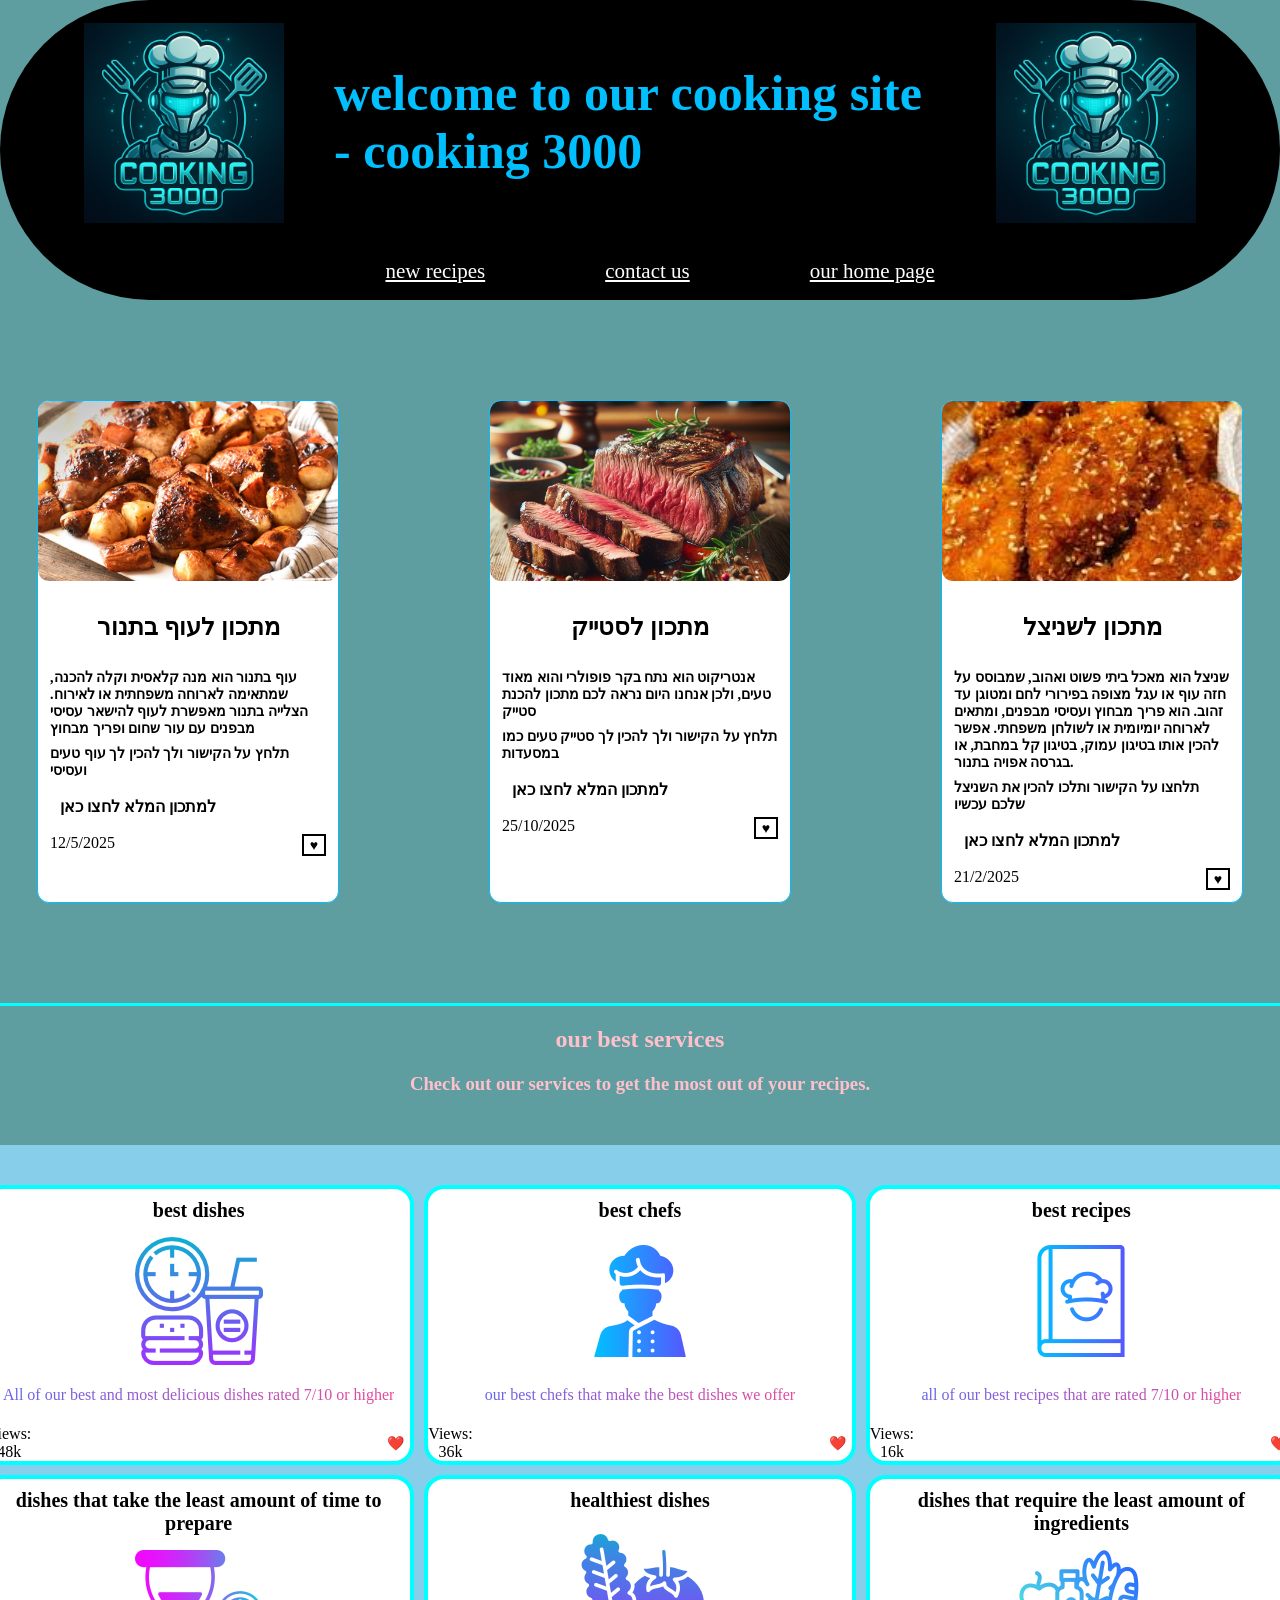
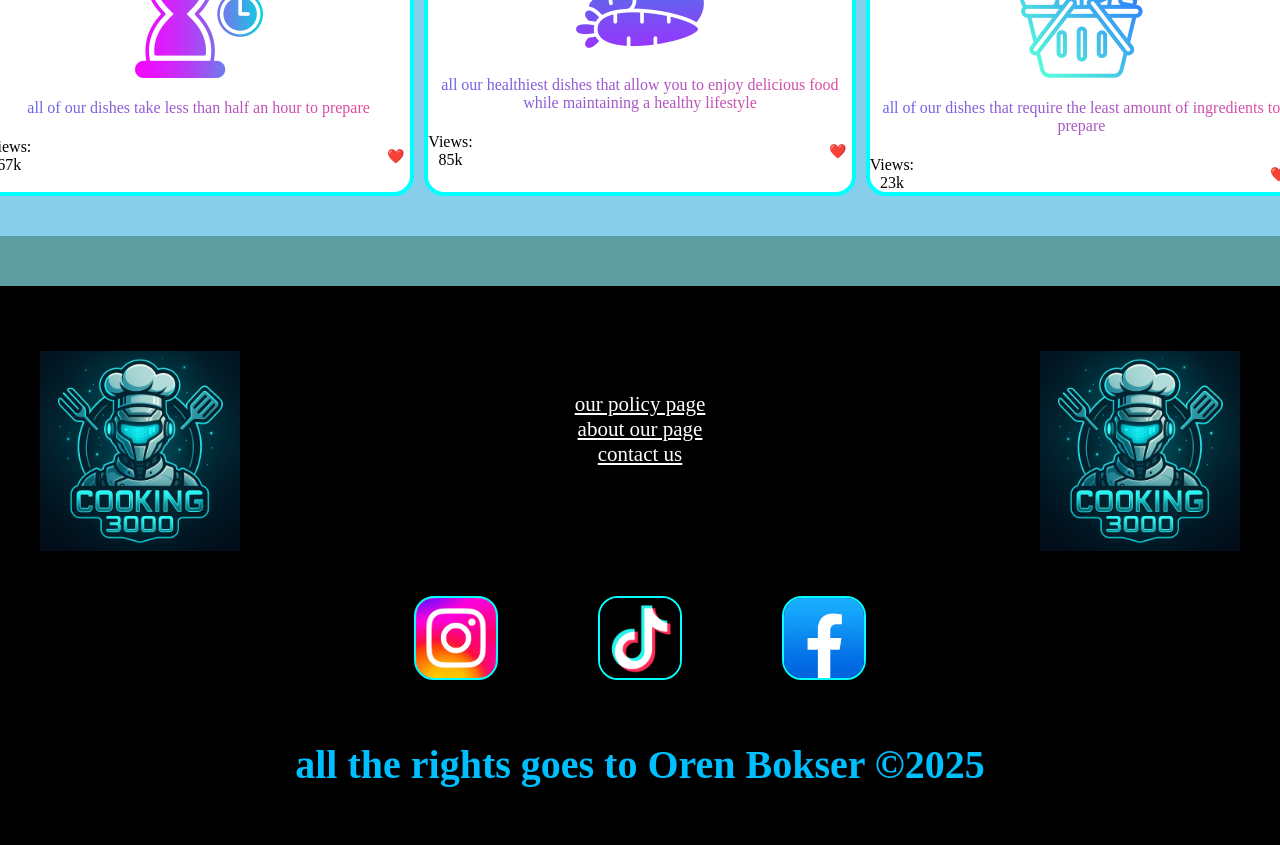
==== commit e62eee78: "Task4. Contact form" ====
--- a/index.html
+++ b/index.html
@@ -3,8 +3,6 @@
 <html lang="en" xmlns="http://www.w3.org/1999/xhtml">
 <head>
     <meta charset="utf-8" />
-    <meta name="viewport" content="width=device-width, initial-scale=1.0">
-
     <title></title>
     <link href="style.css" rel="stylesheet" />
 </head>
@@ -17,9 +15,9 @@
                 <div class="chef_img"><img src="img/logo.png" alt="Alternate Text" /></div>
             </div>
                 <nav id="links">
-                    <ul class="father_list">
-                        <li class="link"><a href="restaurants.html">our restaurants</a></li>
+                    <ul class="father_list"> 
                         <li class="link"><a href="list.html">new recipes</a></li>
+                        <li class="link"><a href="contact.html">contact us</a></li>
                         <li class="link"><a href="home.html">our home page</a></li>
                     </ul>
                 </nav>
@@ -77,150 +75,93 @@
                     <h1>our best services</h1>
                     <h3>Check out our services to get the most out of your recipes.</h3>
                     <div class="services_wrap">
-                        <div class="services_items">
-                            <a href="dishes.html">best dishes</a>
-                            <img src="img/plate.png" alt="pot" />
-                            <p>All of our best and most delicious dishes rated 7/10 or higher</p>
-                            <div class="service_footer">
-                                <span>Views: 48k</span>
-                                <button class="like">❤️</button>
+                        <div class="upper_service">
+                            <div class="services_items">
+                                <a href="dishes.html">best dishes</a>
+                                <img src="img/plate.png" alt="pot" />
+                                <p>All of our best and most delicious dishes rated 7/10 or higher</p>
+                                <div class="service_footer">
+                                    <span>Views: 48k</span>
+                                    <button class="like">❤️</button>
+                                </div>
+                            </div>
+                            <div class="services_items">
+                                <a href="chefs.html">best chefs</a>
+                                <img src="img/chef.png" alt="chef" />
+                                <p>our best chefs that make the best dishes we offer</p>
+                                <div class="service_footer">
+                                    <span>Views: 36k</span>
+                                    <button class="like">❤️</button>
+                                </div>
+                            </div>
+                            <div class="services_items">
+                                <a href="recipes.html">best recipes</a>
+                                <img src="img/recipe-down.png" alt="recipe" />
+                                <p>all of our best recipes that are rated 7/10 or higher</p>
+                                <div class="service_footer">
+                                    <span>Views: 16k</span>
+                                    <button class="like">❤️</button>
+                                </div>
                             </div>
                         </div>
-                        <div class="services_items">
-                            <a href="chefs.html">best chefs</a>
-                            <img src="img/chef.png" alt="chef" />
-                            <p>our best chefs that make the best dishes we offer</p>
-                            <div class="service_footer">
-                                <span>Views: 36k</span>
-                                <button class="like">❤️</button>
+                        <div class="lower_service">
+                            <div class="services_items">
+                                <a href="short.html">dishes that take the least amount of time to prepare</a>
+                                <img src="img/clock.png" alt="clock" />
+                                <p>all of our dishes take less than half an hour to prepare</p>
+                                <div class="service_footer">
+                                    <span>Views: 67k</span>
+                                    <button class="like">❤️</button>
+                                </div>
+                            </div>
+                            <div class="services_items">
+                                <a href="healthy.html">healthiest dishes</a>
+                                <img src="img/vegetable.png" alt="vegetables" />
+                                <p>all our healthiest dishes that allow you to enjoy delicious food while maintaining a healthy lifestyle</p>
+                                <div class="service_footer">
+                                    <span>Views: 85k</span>
+                                    <button class="like">❤️</button>
+                                </div>
+                            </div>
+                            <div class="services_items">
+                                <a href="ingredients.html">dishes that require the least amount of ingredients</a>
+                                <img src="img/groceries.png" alt="groceries" />
+                                <p>all of our dishes that require the least amount of ingredients to prepare</p>
+                                <div class="service_footer">
+                                    <span>Views: 23k</span>
+                                    <button class="like">❤️</button>
+                                </div>
                             </div>
                         </div>
-                        <div class="services_items">
-                            <a href="recipes.html">best recipes</a>
-                            <img src="img/recipe-down.png" alt="recipe" />
-                            <p>all of our best recipes that are rated 7/10 or higher</p>
-                            <div class="service_footer">
-                                <span>Views: 16k</span>
-                                <button class="like">❤️</button>
-                            </div>
-                        </div>
-                        <div class="services_items">
-                            <a href="dishes.html">best dishes</a>
-                            <img src="img/plate.png" alt="pot" />
-                            <p>All of our best and most delicious dishes rated 7/10 or higher</p>
-                            <div class="service_footer">
-                                <span>Views: 48k</span>
-                                <button class="like">❤️</button>
-                            </div>
-                        </div>
-                        <div class="services_items">
-                            <a href="chefs.html">best chefs</a>
-                            <img src="img/chef.png" alt="chef" />
-                            <p>our best chefs that make the best dishes we offer</p>
-                            <div class="service_footer">
-                                <span>Views: 36k</span>
-                                <button class="like">❤️</button>
-                            </div>
-                        </div>
-                        <div class="services_items">
-                            <a href="recipes.html">best recipes</a>
-                            <img src="img/recipe-down.png" alt="recipe" />
-                            <p>all of our best recipes that are rated 7/10 or higher</p>
-                            <div class="service_footer">
-                                <span>Views: 16k</span>
-                                <button class="like">❤️</button>
-                            </div>
-                        </div>
-                        <!--<div class="upper_service">
-        <div class="services_items">
-            <a href="dishes.html">best dishes</a>
-            <img src="img/plate.png" alt="pot" />
-            <p>All of our best and most delicious dishes rated 7/10 or higher</p>
-            <div class="service_footer">
-                <span>Views: 48k</span>
-                <button class="like">❤️</button>
-            </div>
-        </div>
-        <div class="services_items">
-            <a href="chefs.html">best chefs</a>
-            <img src="img/chef.png" alt="chef" />
-            <p>our best chefs that make the best dishes we offer</p>
-            <div class="service_footer">
-                <span>Views: 36k</span>
-                <button class="like">❤️</button>
-            </div>
-        </div>
-        <div class="services_items">
-            <a href="recipes.html">best recipes</a>
-            <img src="img/recipe-down.png" alt="recipe" />
-            <p>all of our best recipes that are rated 7/10 or higher</p>
-            <div class="service_footer">
-                <span>Views: 16k</span>
-                <button class="like">❤️</button>
-            </div>
-        </div>
-    </div>
-    <div class="lower_service">
-        <div class="services_items">
-            <a href="short.html">dishes that take the least amount of time to prepare</a>
-            <img src="img/clock.png" alt="clock" />
-            <p>all of our dishes take less than half an hour to prepare</p>
-            <div class="service_footer">
-                <span>Views: 67k</span>
-                <button class="like">❤️</button>
-            </div>
-        </div>
-        <div class="services_items">
-            <a href="healthy.html">healthiest dishes</a>
-            <img src="img/vegetable.png" alt="vegetables" />
-            <p>all our healthiest dishes that allow you to enjoy delicious food while maintaining a healthy lifestyle</p>
-            <div class="service_footer">
-                <span>Views: 85k</span>
-                <button class="like">❤️</button>
-            </div>
-        </div>
-        <div class="services_items">
-            <a href="ingredients.html">dishes that require the least amount of ingredients</a>
-            <img src="img/groceries.png" alt="groceries" />
-            <p>all of our dishes that require the least amount of ingredients to prepare</p>
-            <div class="service_footer">
-                <span>Views: 23k</span>
-                <button class="like">❤️</button>
-            </div>
-        </div>
-    </div>-->
                     </div>
                 </div>
             </div>
         </section>
     </main>
     <footer>
-        <div class="container">
-                <div class="footer">
-                    <div class="footer_logo"><img src="img/logo.png" alt="Alternate Text" /></div>
-                        <nav>
-                            <ul id="list">
-                                <li class="list1"><a href="policy.html">our policy page</a></li>
-                                <li class="list1"><a href="about.html">about our page</a></li>
-                                <li class="list1"><a href="thanks.html">people who helped us make this site for you</a></li>
-                                <li class="list1"><a href="copyright.html">people who made the recipes</a></li>
-                            </ul>
-                        </nav>
-                    <div class="footer_logo"><img src="img/logo.png" alt="Alternate Text" /></div>
+            <div class="footer">
+                <div class="footer_logo"><img src="img/logo.png" alt="Alternate Text" /></div>
+                    <nav>
+                        <ul id="list">
+                            <li class="list1"><a href="policy.html">our policy page</a></li>
+                            <li class="list1"><a href="about.html">about our page</a></li>
+                            <li class="list1"><a href="contact.html">contact us</a></li>X
+                        </ul>
+                    </nav>
+                <div class="footer_logo"><img src="img/logo.png" alt="Alternate Text" /></div>
+            </div>
+            <div class="social">
+                <div>
+                    <a href="https://www.instagram.com/"><img class="social_img" src="img/insta.jpg" alt="Alternate Text" /></a>
                 </div>
-                <div class="social">
-                        <div>
-                            <a href="https://www.instagram.com/"><img class="social_img" src="img/insta.jpg" alt="Alternate Text" /></a>
-                        </div>
-                        <div>
-                            <a href="https://www.tiktok.com/"> <img class="social_img" src="img/tiktok.png" alt="Alternate Text" /></a>
-                        </div>
-                        <div class="facebook">
-                            <a href="https://www.facebook.com/?locale=he_IL"> <img class="social_img" src="img/fackbook.png" alt="Alternate Text" /></a>
-                        </div>
+                <div>
+                    <a href="https://www.tiktok.com/"> <img class="social_img" src="img/tiktok.png" alt="Alternate Text" /></a>
                 </div>
-                <h1 class="end_of_footer">all the rights goes to Oren Bokser ©2025</h1>
-        </div>
+                <div class="facebook">
+                    <a href="https://www.facebook.com/?locale=he_IL"> <img class="social_img" src="img/fackbook.png" alt="Alternate Text" /></a>
+                </div>
+            </div>
+            <h1 class="end_of_footer">all the rights goes to Oren Bokser ©2025</h1>
     </footer>
 </body>
 </html>
--- a/style.css
+++ b/style.css
@@ -41,6 +41,7 @@
 .link a:hover {
     color: deepskyblue;
     text-decoration: underline;
+    font-weight: bold;
 }
 header{
     background-color: black;
@@ -83,6 +84,7 @@
 .list1 a:hover {
     color: deepskyblue;
     text-decoration: underline;
+    font-weight: bold;
 }
 .social {
     display: flex;
@@ -225,6 +227,9 @@
 }
 .services_wrap {
     display: flex;
+    flex-direction: column;
+    justify-content: space-between;
+    flex-wrap: wrap;
     gap: 10px;
     margin: 50px 0px;
 }
@@ -232,15 +237,22 @@
     background-color: white;
     border: 4px solid aqua;
     border-radius: 20px;
-    width: calc(100% / 3 - 20px);
+    width: calc(100% / 3 - 10px);
     display: flex;
     flex-direction: column;
     align-items: center;
     transition: 0.3s ease;
     gap: 5px;
 }
+.border h1,h3{
+    color: pink;
+}
 .services_items p {
     text-align: center;
+    /* עזרה מהצאט כדי לעשות את הטקסט יפה */
+    background: linear-gradient(135deg, #6366f1, #ec4899);
+    -webkit-background-clip: text;
+    -webkit-text-fill-color: transparent;
 }
     .services_items:hover {
         transform: translateY(-10px) scale(1.09);
@@ -263,6 +275,16 @@
     font-size: 14px;
     transition: transform 0.5s ease;
 }
+.upper_service {
+    display: flex;
+    flex-direction: row;
+    gap: 10px;
+}
+.lower_service {
+    display: flex;
+    flex-direction: row;
+    gap: 10px;
+}
 a , p .services_items{
     padding: 10px;
 }
@@ -284,28 +306,9 @@
     background-color: skyblue;
     padding: 40px;
     border-radius: 30px;
-    flex-wrap: wrap;
 }
 /*עזרה מהצאט*/
 .like:hover {
     transform: scale(1.2);
     filter: drop-shadow(0 0 5px black) drop-shadow(0 0 5px red);
-}
-
-
-@media only screen and (max-width: 1000px) {
-    .services_items {
-        width: 43%;
-    }
-    .card {
-        width: 43%;
-    }
-    .card_wrap{
-        flex-wrap:wrap;
-    }
-}
-@media only screen and (max-width: 800px) {
-    .services_items {
-        width: 100%;
-    }
 }
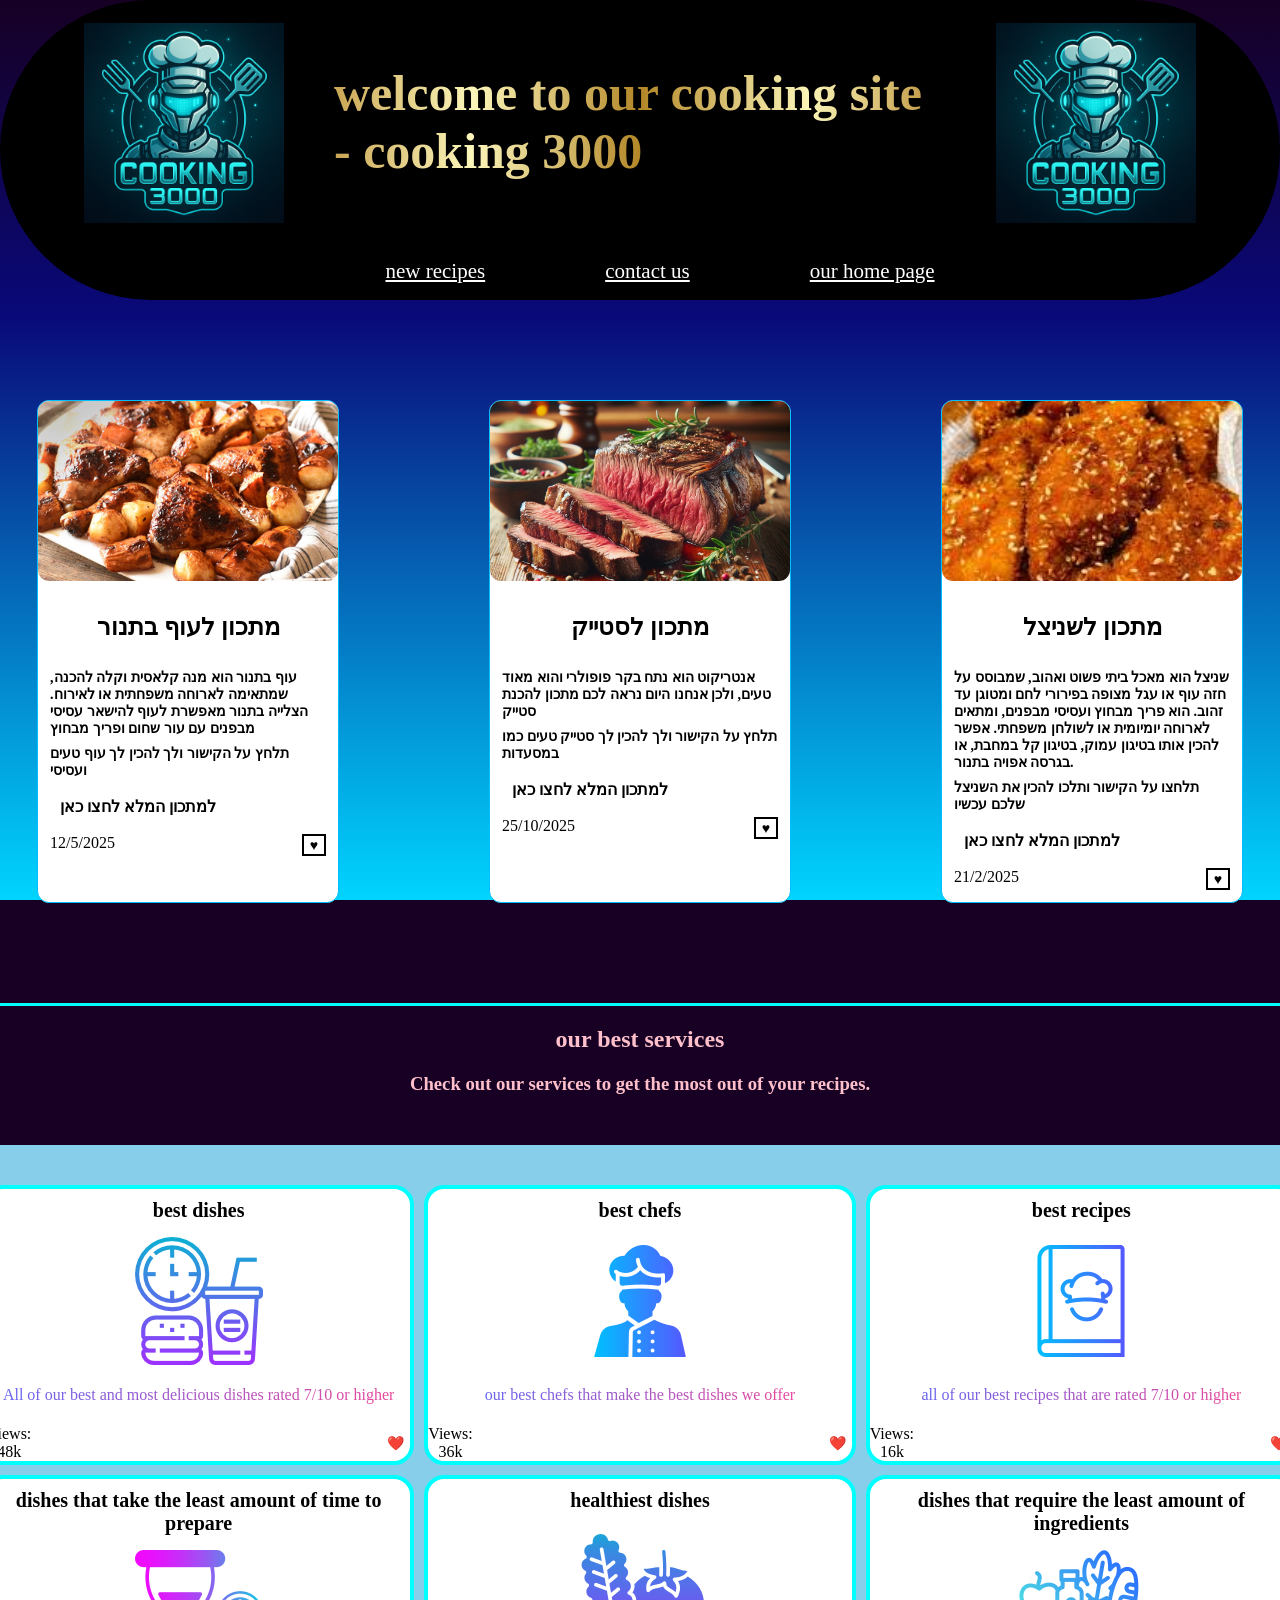
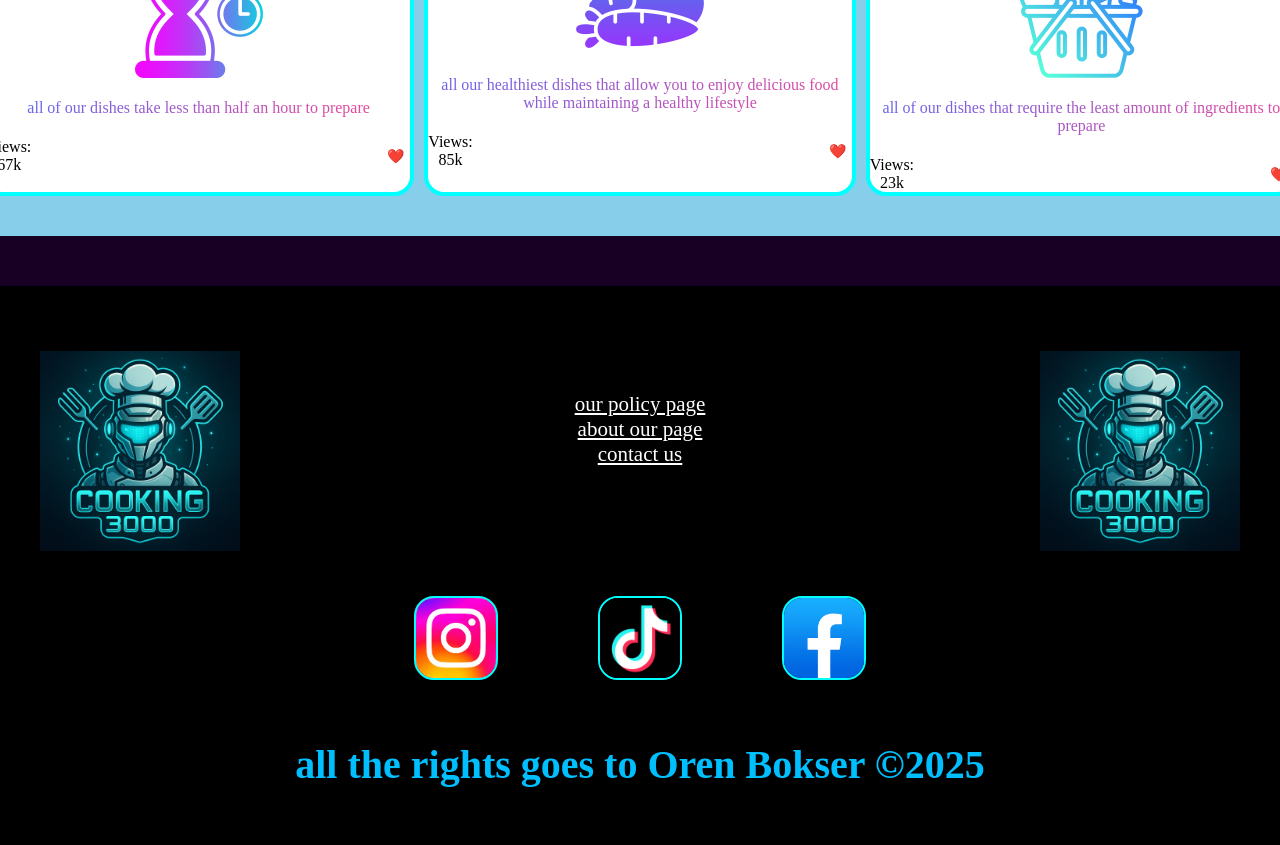
==== commit 7bf1a0b7: "Task4. Contact form נעזרתי קצת בצאט כדי להפוך את האתר ליותר יפה ולעצב אותו עוד טיפה" ====
--- a/index.html
+++ b/index.html
@@ -5,6 +5,7 @@
     <meta charset="utf-8" />
     <title></title>
     <link href="style.css" rel="stylesheet" />
+    <link href="https://fonts.googleapis.com/css2?family=Nosifer&display=swap" rel="stylesheet">
 </head>
 <body>
     <header>
--- a/style.css
+++ b/style.css
@@ -1,23 +1,35 @@
 ﻿body {
-    background-color: cadetblue;
+    background: #170024;
+    background-image: linear-gradient(180deg,rgba(23, 0, 36, 1) 0%, rgba(9, 9, 121, 1) 35%, rgba(0, 212, 255, 1) 100%);
+    background-size: cover;
+    background-attachment: fixed;
+    background-repeat: no-repeat;
+    /* עזרה מהצאט כדי לעשות את הרקע של האתר יותר יפה */
 }
 header{
     border-radius: 200px;
 }
+
+#head{
+    font-size: 50px;
+    font-weight: bold;
+    background: linear-gradient(to right, #bf953f, #fcf6ba, #b38728, #fbf5b7, #aa771c);
+    -webkit-background-clip: text;
+    -webkit-text-fill-color: transparent;
+    filter: drop-shadow(2px 2px 2px rgba(0,0,0,0.5));
+    /* עזרה מהצאט כדי להפוך את האתר ליותר יפה */
+    padding: 30px;
+}
+
 .chef_img {
     height: 200px;
     width: 200px;
-   
     background-size: cover;
     display: flex;
     align-self: end;
     margin: 20px;
 }
-#head {
-    font-size: 50px;
-    color: deepskyblue;
-    padding: 30px;
-}
+
 .div_header {
     display: flex;
     flex-direction: row;
